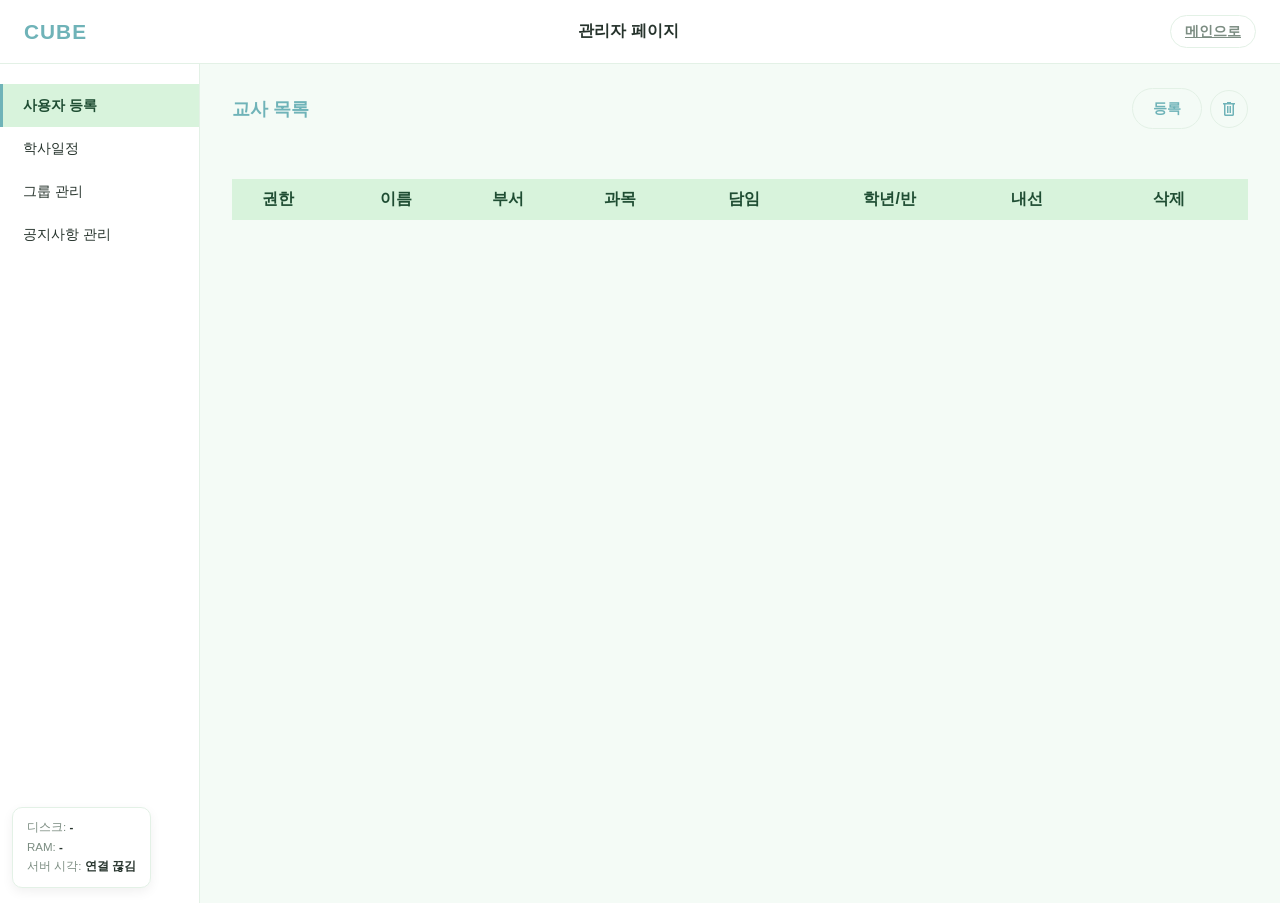
==== frontend/admin.html @ 5fb31a78 "사이드바 순서 변경: 그룹 관리를 공지사항 관리보다 앞으로" ====
<!DOCTYPE html>
<html lang="ko">
<head>
  <meta charset="UTF-8" />
  <meta name="viewport" content="width=device-width, initial-scale=1.0" />
  <title>CUBE - 관리자 페이지</title>
  <link rel="stylesheet" href="css/style.css" />
  <link rel="stylesheet" href="https://fonts.googleapis.com/css2?family=Material+Symbols+Outlined:opsz,wght,FILL,GRAD@20,400,0,0" />
  <style>
    .admin-layout { display: flex; min-height: calc(100vh - 61px); }
    .section-header .btn { width: auto; height: auto; border-radius: 999px; white-space: nowrap; }
    .header-btn-group { display: flex; align-items: center; gap: 8px; }
    .icon-btn { display: inline-flex !important; align-items: center; justify-content: center; padding: 0 !important; width: 38px !important; height: 38px !important; }
    .icon-btn .material-symbols-outlined { font-size: 20px; }
    .admin-sidebar { width: 200px; flex-shrink: 0; background: var(--white); border-right: 1px solid var(--border); padding: 20px 0; }
    .admin-nav-btn { display: block; width: 100%; text-align: left; padding: 12px 20px; border: none; background: none; cursor: pointer; font-size: 0.9rem; color: var(--text); border-left: 3px solid transparent; }
    .admin-nav-btn:hover { background: var(--bg-soft); }
    .admin-nav-btn.active { background: var(--green-lighter); border-left-color: var(--mint-dark); color: #1f4d33; font-weight: 700; }
    .admin-content { flex: 1; padding: 24px 32px; }
    .admin-view { display: none; }
    .admin-view.active { display: block; }
    .admin-form { display: flex; flex-wrap: wrap; gap: 8px; padding: 16px; background: var(--white); border: 1px solid var(--border); border-radius: 12px; margin-bottom: 20px; }
    .admin-form input, .admin-form select { padding: 8px; border: 1px solid var(--border); border-radius: 8px; font-size: 0.85rem; }
    .admin-form label.checkbox { display: flex; align-items: center; gap: 4px; font-size: 0.85rem; color: var(--text-muted); }
    .admin-table { width: 100%; border-collapse: collapse; background: var(--white); }
    #teacher-table { table-layout: fixed; }
    #teacher-table td { white-space: nowrap; overflow: hidden; text-overflow: ellipsis; }
    .btn-sm { padding: 6px 12px; font-size: 0.78rem; }
    .grade-class-cell { white-space: nowrap; }
    .admin-table th { background: var(--green-lighter); color: #1f4d33; padding: 10px; text-align: center; }
    .admin-table th.sortable { cursor: pointer; user-select: none; }
    .admin-table th.sortable:hover { background: var(--green-light); }
    .admin-table th.sortable .sort-arrow { display: inline-block; width: 1em; opacity: 0.5; }
    .admin-table th.sortable.sort-active .sort-arrow { opacity: 1; }
    .admin-table td { padding: 10px; border-bottom: 1px solid var(--border); font-size: 0.88rem; text-align: center; }
    #teacher-table-body tr:not(.edit-row) { cursor: pointer; }
    #teacher-table-body tr:not(.edit-row):hover { background: var(--bg-soft); }
    .schedule-layout { display: flex; gap: 16px; align-items: flex-start; }
    .schedule-category-panel { display: flex; flex-direction: column; gap: 6px; width: 100px; flex-shrink: 0; }
    .schedule-category-label { height: 42px; display: flex; align-items: center; justify-content: center; text-align: center; font-size: 1.05rem; font-weight: 700; color: #1f4d33; background: var(--green-lighter); border-radius: 10px; box-sizing: border-box; }
    .quick-add-input { width: 100%; box-sizing: border-box; padding: 6px 8px; margin-bottom: 4px; font-size: 0.78rem; border: 1px solid var(--border); border-radius: 8px; background: var(--bg-soft); color: var(--text); transition: border-color 0.15s ease, box-shadow 0.15s ease, background 0.15s ease; }
    .quick-add-input:focus { outline: none; border-color: var(--mint-dark); background: var(--white); box-shadow: 0 0 0 3px rgba(111, 179, 184, 0.18); }
    .category-select-btn { border: 2px solid transparent; border-radius: 8px; padding: 8px 10px; font-size: 0.8rem; font-weight: 700; color: #fff; background: var(--cat-color); cursor: pointer; text-align: left; opacity: 0.5; }
    .category-select-btn:hover { opacity: 0.8; }
    .category-select-btn.active { opacity: 1; border-color: var(--text); }
    #schedule-calendar-table { flex: 1; }
    #schedule-calendar-table td { cursor: pointer; text-align: left; width: 20%; }
    #schedule-calendar-table td.empty { cursor: default; }
    #schedule-calendar-table td:not(.empty):hover { background: var(--bg-soft); }
    .schedule-day-num { font-weight: 600; margin-bottom: 4px; }
    .schedule-item-badge { display: flex; align-items: center; justify-content: space-between; gap: 4px; color: #fff; border-radius: 6px; padding: 1px 4px; font-size: 0.7rem; margin-bottom: 2px; }
    .schedule-item-badge .badge-title { overflow: hidden; text-overflow: ellipsis; white-space: nowrap; }
    .schedule-item-badge .badge-delete { display: none; flex-shrink: 0; font-weight: 700; cursor: pointer; padding: 0 2px; }
    .schedule-item-badge:hover .badge-delete { display: inline; }
    .edit-row td { padding: 6px 10px; }
    .edit-row input { padding: 4px 6px; border: 1px solid var(--border); border-radius: 6px; font-size: 0.85rem; width: 100%; box-sizing: border-box; }
    .edit-row input[type="number"] { width: 50px; }
    .edit-row input[type="checkbox"] { width: auto; }
    .admin-toggle-btn { padding: 4px 12px; border-radius: 999px; font-size: 0.8rem; font-weight: 700; background: var(--white); color: var(--text-muted); border: 1px solid transparent; cursor: pointer; }
    .admin-toggle-btn:hover { border-color: var(--border); }
    .admin-toggle-btn.active { background: var(--danger); color: #fff; border-color: var(--danger); }
    .homeroom-toggle-btn { padding: 4px 12px; border-radius: 999px; font-size: 0.8rem; font-weight: 700; background: var(--white); color: var(--text-muted); border: 1px solid transparent; cursor: pointer; min-width: 32px; }
    .homeroom-toggle-btn:hover { border-color: var(--border); }
    .homeroom-toggle-btn.active { background: var(--green-light); color: #1f4d33; border-color: var(--green-light); }
    .pin-badge { padding: 3px 10px; border-radius: 999px; font-size: 0.75rem; background: var(--green-light); color: #1f4d33; }
    .server-status-widget { position: fixed; bottom: 12px; left: 12px; background: var(--white); border: 1px solid var(--border); border-radius: 10px; padding: 10px 14px; font-size: 0.72rem; color: var(--text-muted); line-height: 1.7; box-shadow: 0 4px 12px rgba(0,0,0,0.06); z-index: 100; }
    .server-status-widget b { color: var(--text); }
    .admin-msg { font-size: 0.85rem; color: var(--danger); min-height: 1.2em; }
  </style>
</head>
<body>

  <header class="app-header">
    <div class="logo">CUBE</div>
    <nav class="tab-nav">
      <span style="font-weight:700;">관리자 페이지</span>
    </nav>
    <div class="user-box">
      <a href="index.html" class="btn btn-ghost">메인으로</a>
    </div>
  </header>

  <div class="admin-layout">
    <aside class="admin-sidebar">
      <button class="admin-nav-btn active" data-view="users">사용자 등록</button>
      <button class="admin-nav-btn" data-view="schedule">학사일정</button>
      <button class="admin-nav-btn" data-view="groups">그룹 관리</button>
      <button class="admin-nav-btn" data-view="notices">공지사항 관리</button>
    </aside>

    <div class="admin-content">

      <!-- ── 사용자 등록 ── -->
      <section id="view-users" class="admin-view active">
        <div class="section-header">
          <h2>교사 목록</h2>
          <div class="header-btn-group">
            <button id="add-teacher-btn" class="btn btn-primary" onclick="startAddTeacher()">등록</button>
            <button id="trash-btn" class="btn btn-ghost icon-btn" onclick="showTrashView()" title="휴지통">
              <span class="material-symbols-outlined">delete</span>
            </button>
          </div>
        </div>
        <p id="users-msg" class="admin-msg"></p>
        <table class="admin-table" id="teacher-table">
          <colgroup>
            <col style="width:100px" />
            <col style="width:110px" />
            <col style="width:90px" />
            <col style="width:110px" />
            <col style="width:110px" />
            <col style="width:150px" />
            <col style="width:95px" />
            <col style="width:140px" />
          </colgroup>
          <thead>
            <tr>
              <th class="sortable" data-sort="is_admin">권한 <span class="sort-arrow"></span></th>
              <th class="sortable" data-sort="name">이름 <span class="sort-arrow"></span></th>
              <th class="sortable" data-sort="department">부서 <span class="sort-arrow"></span></th>
              <th class="sortable" data-sort="subject">과목 <span class="sort-arrow"></span></th>
              <th class="sortable" data-sort="is_homeroom">담임 <span class="sort-arrow"></span></th>
              <th class="sortable" data-sort="grade">학년/반 <span class="sort-arrow"></span></th>
              <th class="sortable" data-sort="extension">내선 <span class="sort-arrow"></span></th>
              <th>삭제</th>
            </tr>
          </thead>
          <tbody id="teacher-table-body"></tbody>
        </table>
      </section>

      <!-- ── 학사일정 ── -->
      <section id="view-schedule" class="admin-view">
        <div class="section-header">
          <button id="schedule-prev-month" class="btn btn-ghost icon-btn">&lt;</button>
          <h2 id="schedule-calendar-title"></h2>
          <button id="schedule-next-month" class="btn btn-ghost icon-btn">&gt;</button>
        </div>
        <div class="schedule-layout">
          <div class="schedule-category-panel">
            <div class="schedule-category-label">분류 선택</div>
            <button class="category-select-btn active" data-category="공휴일" style="--cat-color:#e0555f" onclick="selectScheduleCategory('공휴일')">공휴일</button>
            <button class="category-select-btn" data-category="시험" style="--cat-color:#e0954f" onclick="selectScheduleCategory('시험')">시험</button>
            <button class="category-select-btn" data-category="행사" style="--cat-color:#9b7fd4" onclick="selectScheduleCategory('행사')">행사</button>
            <button class="category-select-btn" data-category="창체" style="--cat-color:#5fa8d3" onclick="selectScheduleCategory('창체')">창체</button>
            <button class="category-select-btn" data-category="동아리" style="--cat-color:#d97fb0" onclick="selectScheduleCategory('동아리')">동아리</button>
            <button class="category-select-btn" data-category="기타" style="--cat-color:#9e9e9e" onclick="selectScheduleCategory('기타')">기타</button>
          </div>
          <table class="calendar-table" id="schedule-calendar-table">
            <thead>
              <tr><th>월</th><th>화</th><th>수</th><th>목</th><th>금</th></tr>
            </thead>
            <tbody id="schedule-calendar-body"></tbody>
          </table>
        </div>
        <p style="margin-top:8px; font-size:0.85rem; color:var(--text-muted);">왼쪽에서 분류를 고른 뒤 날짜 칸을 클릭하면 그 분류 색상으로 하루짜리 일정이 바로 등록돼요.</p>
        <p id="schedule-msg" class="admin-msg"></p>
      </section>

      <!-- ── 공지사항 관리 ── -->
      <section id="view-notices" class="admin-view">
        <div class="section-header"><h2>공지사항 관리</h2></div>
        <p id="notices-msg" class="admin-msg"></p>
        <table class="admin-table">
          <thead>
            <tr><th>제목</th><th>마감일</th><th>고정</th><th>등록일</th><th>관리</th></tr>
          </thead>
          <tbody id="notices-table-body"></tbody>
        </table>
      </section>

      <!-- ── 그룹 관리 ── -->
      <section id="view-groups" class="admin-view">
        <div class="section-header">
          <h2>공식 그룹 관리</h2>
          <button id="add-group-btn" class="btn btn-primary" onclick="startAddGroup()">등록</button>
        </div>
        <p id="groups-msg" class="admin-msg"></p>
        <table class="admin-table">
          <thead>
            <tr><th>그룹명</th><th>설명</th><th>멤버 수</th><th>관리</th></tr>
          </thead>
          <tbody id="groups-table-body"></tbody>
        </table>
      </section>

      <!-- ── 휴지통 ── -->
      <section id="view-trash" class="admin-view">
        <div class="section-header"><h2>휴지통 (삭제된 교사)</h2></div>
        <p id="trash-msg" class="admin-msg"></p>
        <table class="admin-table">
          <thead>
            <tr><th>ID</th><th>이름</th><th>부서</th><th>과목</th><th>내선</th><th>관리</th></tr>
          </thead>
          <tbody id="trash-table-body"></tbody>
        </table>
      </section>

    </div>
  </div>

  <div class="server-status-widget" id="server-status-widget">
    <div>디스크: <b id="status-disk">-</b></div>
    <div>RAM: <b id="status-ram">-</b></div>
    <div>서버 시각: <b id="status-time">-</b></div>
  </div>

  <script>
    const API_BASE = "http://127.0.0.1:8000";

    // TODO: 로그인/관리자 권한 가드는 나중에 다시 켜기 (지금은 테스트 편의상 비활성화)
    const CURRENT_USER = JSON.parse(localStorage.getItem("cube_user") || "null");
    const CURRENT_ADMIN_ID = CURRENT_USER?.id ?? 1;

    // ── 네비게이션 전환 ──
    document.querySelectorAll(".admin-nav-btn").forEach((btn) => {
      btn.addEventListener("click", () => {
        document.querySelectorAll(".admin-nav-btn").forEach((b) => b.classList.remove("active"));
        document.querySelectorAll(".admin-view").forEach((v) => v.classList.remove("active"));
        btn.classList.add("active");
        document.getElementById(`view-${btn.dataset.view}`).classList.add("active");
      });
    });

    function showTrashView() {
      document.querySelectorAll(".admin-nav-btn").forEach((b) => b.classList.remove("active"));
      document.querySelectorAll(".admin-view").forEach((v) => v.classList.remove("active"));
      document.getElementById("view-trash").classList.add("active");
    }

    function flashMsg(elId, text) {
      const el = document.getElementById(elId);
      el.textContent = text;
      setTimeout(() => (el.textContent = ""), 3000);
    }

    // ── 사용자 등록/목록 ──
    let currentTeachers = [];
    let teacherSort = { key: null, dir: 1 };
    let editingTeacherId = null; // null | "new" | <teacher id>

    async function loadTeachers() {
      const res = await fetch(`${API_BASE}/teachers`);
      currentTeachers = await res.json();
      renderTeachers();
    }

    function compareValues(a, b) {
      if (a == null && b == null) return 0;
      if (a == null) return 1;
      if (b == null) return -1;
      if (typeof a === "string") return a.localeCompare(b, "ko");
      return a - b;
    }

    function startAddTeacher() {
      if (editingTeacherId !== null) return;
      editingTeacherId = "new";
      renderTeachers();
    }

    function startEditTeacher(id) {
      if (editingTeacherId !== null) return;
      editingTeacherId = id;
      renderTeachers();
    }

    function cancelTeacherEdit() {
      editingTeacherId = null;
      renderTeachers();
    }

    function renderEditRow(t) {
      const isNew = t === null;
      const v = t || { id: null, name: "", is_admin: false, department: "", subject: "", is_homeroom: false, grade: "", class_no: "", extension: "" };
      return `
        <tr class="edit-row">
          <td>${
            isNew
              ? "-"
              : `<button class="admin-toggle-btn ${v.is_admin ? "active" : ""}" onclick="event.stopPropagation(); toggleAdmin(${v.id}, ${v.is_admin})">관리자</button>`
          }</td>
          <td><input id="edit-name" value="${v.name ?? ""}" placeholder="이름" /></td>
          <td><input id="edit-department" value="${v.department ?? ""}" placeholder="부서" /></td>
          <td><input id="edit-subject" value="${v.subject ?? ""}" placeholder="과목" /></td>
          <td>${
            isNew
              ? "-"
              : `<button class="homeroom-toggle-btn ${v.is_homeroom ? "active" : ""}" onclick="event.stopPropagation(); toggleHomeroom(${v.id}, ${v.is_homeroom})">${v.is_homeroom ? "Y" : ""}</button>`
          }</td>
          <td class="grade-class-cell">
            <input type="number" id="edit-grade" min="1" max="3" value="${v.grade ?? ""}" style="width:40px" />학년
            <input type="number" id="edit-classno" min="1" value="${v.class_no ?? ""}" style="width:40px" />반
          </td>
          <td><input id="edit-extension" value="${v.extension ?? ""}" placeholder="내선" /></td>
          <td>
            <button class="btn btn-primary btn-sm" onclick="event.stopPropagation(); ${isNew ? "saveNewTeacher()" : `saveEditTeacher(${v.id})`}">저장</button>
            <button class="btn btn-ghost btn-sm" onclick="event.stopPropagation(); cancelTeacherEdit()">취소</button>
          </td>
        </tr>`;
    }

    function renderDisplayRow(t) {
      return `
        <tr onclick="startEditTeacher(${t.id})">
          <td><button class="admin-toggle-btn ${t.is_admin ? "active" : ""}" onclick="event.stopPropagation(); toggleAdmin(${t.id}, ${t.is_admin})">관리자</button></td>
          <td>${t.name}</td>
          <td>${t.department}</td>
          <td>${t.subject ?? "-"}</td>
          <td><button class="homeroom-toggle-btn ${t.is_homeroom ? "active" : ""}" onclick="event.stopPropagation(); toggleHomeroom(${t.id}, ${t.is_homeroom})">${t.is_homeroom ? "Y" : ""}</button></td>
          <td>${t.is_homeroom ? `${t.grade}학년 ${t.class_no}반` : "-"}</td>
          <td>${t.extension}</td>
          <td><button class="btn btn-ghost btn-sm" onclick="event.stopPropagation(); deleteTeacher(${t.id})">삭제</button></td>
        </tr>`;
    }

    function renderTeachers() {
      let rows = [...currentTeachers];
      const { key, dir } = teacherSort;

      if (key) {
        rows.sort((a, b) => {
          let result;
          if (key === "grade") {
            result = compareValues(a.grade, b.grade) || compareValues(a.class_no, b.class_no);
          } else {
            result = compareValues(a[key], b[key]);
          }
          return result * dir;
        });
      }

      document.querySelectorAll("#view-users th.sortable").forEach((th) => {
        th.classList.toggle("sort-active", th.dataset.sort === key);
        th.querySelector(".sort-arrow").textContent =
          th.dataset.sort === key ? (dir === 1 ? "▲" : "▼") : "";
      });

      let html = editingTeacherId === "new" ? renderEditRow(null) : "";
      html += rows
        .map((t) => (t.id === editingTeacherId ? renderEditRow(t) : renderDisplayRow(t)))
        .join("");

      document.getElementById("teacher-table-body").innerHTML = html;
    }

    document.querySelectorAll("#view-users th.sortable").forEach((th) => {
      th.addEventListener("click", () => {
        if (editingTeacherId !== null) return;
        const key = th.dataset.sort;
        if (teacherSort.key === key) {
          teacherSort.dir *= -1;
        } else {
          teacherSort = { key, dir: 1 };
        }
        renderTeachers();
      });
    });

    function readTeacherEditForm() {
      return {
        name: document.getElementById("edit-name").value.trim(),
        department: document.getElementById("edit-department").value.trim(),
        subject: document.getElementById("edit-subject").value.trim() || null,
        grade: document.getElementById("edit-grade").value ? Number(document.getElementById("edit-grade").value) : null,
        class_no: document.getElementById("edit-classno").value ? Number(document.getElementById("edit-classno").value) : null,
        extension: document.getElementById("edit-extension").value.trim(),
      };
    }

    async function saveNewTeacher() {
      const payload = readTeacherEditForm();
      if (!payload.name || !payload.department || !payload.extension) {
        return flashMsg("users-msg", "이름/부서/내선번호는 필수입니다.");
      }
      const res = await fetch(`${API_BASE}/teachers`, {
        method: "POST",
        headers: { "Content-Type": "application/json" },
        body: JSON.stringify(payload),
      });
      if (!res.ok) {
        const err = await res.json().catch(() => ({}));
        return flashMsg("users-msg", "등록 실패: " + (err.detail || res.status));
      }
      editingTeacherId = null;
      loadTeachers();
    }

    async function saveEditTeacher(id) {
      const payload = readTeacherEditForm();
      if (!payload.name || !payload.department || !payload.extension) {
        return flashMsg("users-msg", "이름/부서/내선번호는 필수입니다.");
      }
      const res = await fetch(`${API_BASE}/teachers/${id}`, {
        method: "PUT",
        headers: { "Content-Type": "application/json" },
        body: JSON.stringify(payload),
      });
      if (!res.ok) {
        const err = await res.json().catch(() => ({}));
        return flashMsg("users-msg", "수정 실패: " + (err.detail || res.status));
      }
      editingTeacherId = null;
      loadTeachers();
    }

    async function toggleAdmin(id, currentIsAdmin) {
      const res = await fetch(`${API_BASE}/teachers/${id}/admin`, {
        method: "PATCH",
        headers: { "Content-Type": "application/json" },
        body: JSON.stringify({ is_admin: !currentIsAdmin }),
      });
      if (!res.ok) return flashMsg("users-msg", "권한 변경 실패");
      loadTeachers();
    }

    async function toggleHomeroom(id, currentIsHomeroom) {
      const res = await fetch(`${API_BASE}/teachers/${id}/homeroom`, {
        method: "PATCH",
        headers: { "Content-Type": "application/json" },
        body: JSON.stringify({ is_homeroom: !currentIsHomeroom }),
      });
      if (!res.ok) return flashMsg("users-msg", "담임 여부 변경 실패");
      loadTeachers();
    }

    async function deleteTeacher(id) {
      const res = await fetch(`${API_BASE}/teachers/${id}`, { method: "DELETE" });
      if (!res.ok) return flashMsg("users-msg", "삭제 실패");
      flashMsg("users-msg", "휴지통으로 이동했습니다.");
      loadTeachers();
      loadTrash();
    }

    // ── 그룹 관리 ──
    let currentGroups = [];
    let editingGroupId = null; // null | "new"
    let expandedGroupId = null;
    let expandedGroupMembers = [];

    async function loadGroups() {
      const res = await fetch(`${API_BASE}/groups?official=true`);
      currentGroups = await res.json();
      renderGroups();
    }

    function startAddGroup() {
      if (editingGroupId !== null) return;
      editingGroupId = "new";
      renderGroups();
    }

    function cancelGroupEdit() {
      editingGroupId = null;
      renderGroups();
    }

    async function saveNewGroup() {
      const name = document.getElementById("group-edit-name").value.trim();
      const description = document.getElementById("group-edit-description").value.trim() || null;
      if (!name) return flashMsg("groups-msg", "그룹명을 입력하세요.");

      const res = await fetch(`${API_BASE}/groups`, {
        method: "POST",
        headers: { "Content-Type": "application/json" },
        body: JSON.stringify({ name, description, created_by: CURRENT_ADMIN_ID }),
      });
      if (!res.ok) {
        const err = await res.json().catch(() => ({}));
        return flashMsg("groups-msg", "등록 실패: " + (err.detail || res.status));
      }
      editingGroupId = null;
      loadGroups();
    }

    async function deleteGroup(id, name) {
      if (!confirm(`"${name}" 그룹을 삭제하시겠습니까? 소속된 멤버 정보도 함께 삭제됩니다.`)) return;
      const res = await fetch(`${API_BASE}/groups/${id}`, { method: "DELETE" });
      if (!res.ok) return flashMsg("groups-msg", "삭제 실패");
      if (expandedGroupId === id) expandedGroupId = null;
      loadGroups();
    }

    async function toggleGroupMembers(id) {
      if (expandedGroupId === id) {
        expandedGroupId = null;
        renderGroups();
        return;
      }
      expandedGroupId = id;
      const res = await fetch(`${API_BASE}/groups/${id}/members`);
      expandedGroupMembers = await res.json();
      renderGroups();
    }

    async function addGroupMember(groupId) {
      const select = document.getElementById("group-member-select");
      const userId = Number(select.value);
      if (!userId) return;

      const res = await fetch(`${API_BASE}/groups/${groupId}/members`, {
        method: "POST",
        headers: { "Content-Type": "application/json" },
        body: JSON.stringify({ user_id: userId }),
      });
      if (!res.ok) {
        const err = await res.json().catch(() => ({}));
        return flashMsg("groups-msg", "멤버 추가 실패: " + (err.detail || res.status));
      }

      const membersRes = await fetch(`${API_BASE}/groups/${groupId}/members`);
      expandedGroupMembers = await membersRes.json();
      loadGroups();
    }

    async function removeGroupMember(groupId, userId) {
      const res = await fetch(`${API_BASE}/groups/${groupId}/members/${userId}`, { method: "DELETE" });
      if (!res.ok) return flashMsg("groups-msg", "멤버 제거 실패");

      const membersRes = await fetch(`${API_BASE}/groups/${groupId}/members`);
      expandedGroupMembers = await membersRes.json();
      loadGroups();
    }

    function renderGroupEditRow() {
      return `
        <tr class="edit-row">
          <td><input id="group-edit-name" placeholder="그룹명" /></td>
          <td><input id="group-edit-description" placeholder="설명 (선택)" /></td>
          <td>-</td>
          <td>
            <button class="btn btn-primary btn-sm" onclick="saveNewGroup()">저장</button>
            <button class="btn btn-ghost btn-sm" onclick="cancelGroupEdit()">취소</button>
          </td>
        </tr>`;
    }

    function renderGroupMembersRow(group) {
      const memberIds = new Set(expandedGroupMembers.map((m) => m.user_id));
      const availableTeachers = currentTeachers.filter((t) => !memberIds.has(t.id));
      return `
        <tr class="group-members-row">
          <td colspan="4" style="text-align:left; background:var(--bg-soft);">
            <div style="padding:8px;">
              <div style="font-weight:700; margin-bottom:6px;">${group.name} 멤버</div>
              <div style="display:flex; flex-wrap:wrap; gap:6px; margin-bottom:8px;">
                ${
                  expandedGroupMembers
                    .map(
                      (m) => `
                  <span class="pin-badge" style="display:inline-flex; align-items:center; gap:4px;">
                    ${m.name}
                    <span style="cursor:pointer; font-weight:700;" onclick="removeGroupMember(${group.id}, ${m.user_id})">×</span>
                  </span>`
                    )
                    .join("") || "<span style='color:var(--text-muted); font-size:0.85rem;'>멤버가 없습니다.</span>"
                }
              </div>
              <div style="display:flex; gap:6px;">
                <select id="group-member-select" style="flex:1; max-width:220px;">
                  ${availableTeachers.map((t) => `<option value="${t.id}">${t.name}</option>`).join("")}
                </select>
                <button class="btn btn-primary btn-sm" onclick="addGroupMember(${group.id})">추가</button>
              </div>
            </div>
          </td>
        </tr>`;
    }

    function renderGroups() {
      let html = editingGroupId === "new" ? renderGroupEditRow() : "";
      html += currentGroups
        .map((g) => {
          let row = `
        <tr>
          <td>${g.name}</td>
          <td>${g.description ?? "-"}</td>
          <td>${g.member_count}</td>
          <td>
            <button class="btn btn-ghost btn-sm" onclick="toggleGroupMembers(${g.id})">멤버 관리</button>
            <button class="btn btn-ghost btn-sm" onclick="deleteGroup(${g.id}, '${g.name.replace(/'/g, "\\'")}')">삭제</button>
          </td>
        </tr>`;
          if (expandedGroupId === g.id) {
            row += renderGroupMembersRow(g);
          }
          return row;
        })
        .join("");
      document.getElementById("groups-table-body").innerHTML = html;
    }

    // ── 휴지통 ──
    async function loadTrash() {
      const res = await fetch(`${API_BASE}/teachers/trash`);
      const rows = await res.json();
      document.getElementById("trash-table-body").innerHTML = rows
        .map(
          (t) => `
        <tr>
          <td>${t.id}</td>
          <td>${t.name}</td>
          <td>${t.department}</td>
          <td>${t.subject ?? "-"}</td>
          <td>${t.extension}</td>
          <td><button class="btn btn-ghost" onclick="restoreTeacher(${t.id})">복원</button></td>
        </tr>`
        )
        .join("");
    }

    async function restoreTeacher(id) {
      const res = await fetch(`${API_BASE}/teachers/${id}/restore`, { method: "POST" });
      if (!res.ok) return flashMsg("trash-msg", "복원 실패");
      flashMsg("trash-msg", "복원했습니다.");
      loadTrash();
      loadTeachers();
    }

    // ── 학사일정 ──
    let currentSchedule = [];
    const SCHEDULE_CATEGORY_COLORS = {
      공휴일: "#e0555f",
      시험: "#e0954f",
      행사: "#9b7fd4",
      창체: "#5fa8d3",
      동아리: "#d97fb0",
      기타: "#9e9e9e",
    };
    let scheduleViewYear, scheduleViewMonth;
    let scheduleAddDate = null; // 클릭해서 빠른 등록 중인 날짜(YYYY-MM-DD) 또는 null
    let selectedScheduleCategory = "공휴일"; // 좌측 팔레트에서 선택된 분류

    async function loadSchedule() {
      const res = await fetch(`${API_BASE}/academic-schedule`);
      currentSchedule = await res.json();
      renderScheduleCalendar();
    }

    function pad2(n) {
      return String(n).padStart(2, "0");
    }

    function scheduleItemsOnDate(dateStr) {
      return currentSchedule.filter((s) => {
        const end = s.end_date || s.start_date;
        return dateStr >= s.start_date && dateStr <= end;
      });
    }

    function initScheduleCalendarNav() {
      const today = new Date();
      scheduleViewYear = today.getFullYear();
      scheduleViewMonth = today.getMonth();
      document.getElementById("schedule-prev-month").addEventListener("click", () => {
        scheduleViewMonth--;
        if (scheduleViewMonth < 0) {
          scheduleViewMonth = 11;
          scheduleViewYear--;
        }
        renderScheduleCalendar();
      });
      document.getElementById("schedule-next-month").addEventListener("click", () => {
        scheduleViewMonth++;
        if (scheduleViewMonth > 11) {
          scheduleViewMonth = 0;
          scheduleViewYear++;
        }
        renderScheduleCalendar();
      });
    }

    function renderScheduleCalendar() {
      if (scheduleViewYear === undefined) return;
      const titleEl = document.getElementById("schedule-calendar-title");
      const bodyEl = document.getElementById("schedule-calendar-body");
      titleEl.textContent = `${scheduleViewYear}년 ${scheduleViewMonth + 1}월`;

      const lastDate = new Date(scheduleViewYear, scheduleViewMonth + 1, 0).getDate();
      const today = new Date();

      // 주(월~금 5칸) 단위로 묶기, 토/일은 건너뜀
      const weeks = [];
      let currentWeek = new Array(5).fill(null);
      for (let d = 1; d <= lastDate; d++) {
        const dow = new Date(scheduleViewYear, scheduleViewMonth, d).getDay(); // 0=일 ~ 6=토
        if (dow === 0 || dow === 6) continue;
        const col = dow - 1; // 0=월 ~ 4=금
        if (col === 0 && currentWeek.some((x) => x !== null)) {
          weeks.push(currentWeek);
          currentWeek = new Array(5).fill(null);
        }
        currentWeek[col] = d;
      }
      weeks.push(currentWeek);

      bodyEl.innerHTML = "";
      weeks.forEach((week) => {
        const row = document.createElement("tr");
        week.forEach((date) => {
          const cell = document.createElement("td");
          if (date === null) {
            cell.classList.add("empty");
            row.appendChild(cell);
            return;
          }

          const dateStr = `${scheduleViewYear}-${pad2(scheduleViewMonth + 1)}-${pad2(date)}`;
          const isToday =
            date === today.getDate() &&
            scheduleViewMonth === today.getMonth() &&
            scheduleViewYear === today.getFullYear();
          if (isToday) cell.classList.add("today");

          if (scheduleAddDate === dateStr) {
            cell.innerHTML = `
              <div class="schedule-day-num">${date}</div>
              <input id="quick-add-title" class="quick-add-input" placeholder="일정명" />
              <div style="display:flex;gap:4px;">
                <button class="btn btn-primary btn-sm" style="flex:1;padding:2px;" onclick="event.stopPropagation(); confirmQuickAdd('${dateStr}')">추가</button>
                <button class="btn btn-ghost btn-sm" style="flex:1;padding:2px;" onclick="event.stopPropagation(); cancelQuickAdd()">취소</button>
              </div>`;
          } else {
            const items = scheduleItemsOnDate(dateStr);
            cell.innerHTML = `
              <div class="schedule-day-num">${date}</div>
              ${items
                .map(
                  (it) => `
                <span class="schedule-item-badge" style="background:${SCHEDULE_CATEGORY_COLORS[it.category] ?? "#9e9e9e"}" title="${it.title} (${it.category})">
                  <span class="badge-title">${it.title}</span>
                  <span class="badge-delete" onclick="event.stopPropagation(); deleteScheduleItem(${it.id}, '${it.title.replace(/'/g, "\\'")}')">×</span>
                </span>`
                )
                .join("")}`;
            cell.addEventListener("click", () => {
              scheduleAddDate = dateStr;
              renderScheduleCalendar();
            });
          }

          row.appendChild(cell);
        });
        bodyEl.appendChild(row);
      });
    }

    function selectScheduleCategory(category) {
      selectedScheduleCategory = category;
      document.querySelectorAll(".category-select-btn").forEach((b) => {
        b.classList.toggle("active", b.dataset.category === category);
      });
    }

    async function deleteScheduleItem(id, title) {
      if (!confirm(`"${title}" 일정을 삭제하시겠습니까?`)) return;

      const res = await fetch(`${API_BASE}/academic-schedule/${id}`, { method: "DELETE" });
      if (!res.ok) return flashMsg("schedule-msg", "삭제 실패");
      loadSchedule();
    }

    function cancelQuickAdd() {
      scheduleAddDate = null;
      renderScheduleCalendar();
    }

    async function confirmQuickAdd(dateStr) {
      const title = document.getElementById("quick-add-title").value.trim();
      if (!title) return flashMsg("schedule-msg", "일정명을 입력하세요.");

      const res = await fetch(`${API_BASE}/academic-schedule`, {
        method: "POST",
        headers: { "Content-Type": "application/json" },
        body: JSON.stringify({
          title,
          category: selectedScheduleCategory,
          start_date: dateStr,
          end_date: null,
          created_by: CURRENT_ADMIN_ID,
        }),
      });

      if (!res.ok) {
        const err = await res.json().catch(() => ({}));
        return flashMsg("schedule-msg", "등록 실패: " + (err.detail || res.status));
      }

      scheduleAddDate = null;
      loadSchedule();
    }

    initScheduleCalendarNav();

    // ── 공지사항 관리 ──
    async function loadNotices() {
      const res = await fetch(`${API_BASE}/notices`);
      const notices = await res.json();
      document.getElementById("notices-table-body").innerHTML = notices
        .map(
          (n) => `
        <tr>
          <td>${n.title}</td>
          <td>${n.deadline ?? "-"}</td>
          <td>${n.is_pinned ? `<span class="pin-badge">고정됨</span>` : "-"}</td>
          <td>${n.created_at}</td>
          <td>
            <button class="btn btn-ghost" onclick="toggleNoticePin(${n.id}, ${n.is_pinned})">${n.is_pinned ? "고정 해제" : "상단 고정"}</button>
            <button class="btn btn-ghost" onclick="deleteNotice(${n.id})">삭제</button>
          </td>
        </tr>`
        )
        .join("");
    }

    async function toggleNoticePin(id, currentPinned) {
      const res = await fetch(`${API_BASE}/notices/${id}/pin`, {
        method: "PATCH",
        headers: { "Content-Type": "application/json" },
        body: JSON.stringify({ is_pinned: !currentPinned }),
      });
      if (!res.ok) return flashMsg("notices-msg", "고정 상태 변경 실패");
      loadNotices();
    }

    async function deleteNotice(id) {
      const res = await fetch(`${API_BASE}/notices/${id}`, { method: "DELETE" });
      if (!res.ok) return flashMsg("notices-msg", "삭제 실패");
      loadNotices();
    }

    // ── 서버 상태 ──
    async function loadServerStatus() {
      try {
        const res = await fetch(`${API_BASE}/server-status`);
        const s = await res.json();
        document.getElementById("status-disk").textContent =
          `${s.disk_used_gb} / ${s.disk_total_gb} GB (${s.disk_percent}%)`;
        document.getElementById("status-ram").textContent =
          `${s.ram_used_gb} / ${s.ram_total_gb} GB (${s.ram_percent}%)`;
        document.getElementById("status-time").textContent = s.server_time;
      } catch {
        document.getElementById("status-time").textContent = "연결 끊김";
      }
    }

    loadTeachers();
    loadSchedule();
    loadNotices();
    loadTrash();
    loadGroups();
    loadServerStatus();
    setInterval(loadServerStatus, 5000);
  </script>

</body>
</html>
---- frontend/css/style.css ----
:root {
  --mint: #a8dadc;
  --mint-dark: #6fb3b8;
  --green-light: #b7e4c7;
  --green-lighter: #d8f3dc;
  --bg: #ffffff;
  --bg-soft: #f4fbf6;
  --text: #26332c;
  --text-muted: #7c8d82;
  --border: #e3f1e6;
  --white: #ffffff;
  --danger: #e07a7a;
  --danger-light: #fbe4e4;
  --orange: #e8985e;
  --orange-light: #fbe9d9;
  --gray: #9aa79e;
  --gray-light: #eef2ef;
}

* {
  box-sizing: border-box;
}

body {
  margin: 0;
  font-family: "Pretendard", "Apple SD Gothic Neo", "Malgun Gothic", sans-serif;
  background: var(--bg-soft);
  color: var(--text);
}

.hidden {
  display: none !important;
}

button {
  font-family: inherit;
}

.btn {
  border: none;
  border-radius: 999px;
  padding: 10px 20px;
  font-size: 0.9rem;
  font-weight: 600;
  cursor: pointer;
  transition: background 0.15s ease, transform 0.05s ease;
}

.btn:active {
  transform: scale(0.98);
}

.btn-primary {
  background: var(--green-light);
  color: #1f4d33;
}

.btn-primary:hover {
  background: var(--mint);
}

.btn-ghost {
  background: transparent;
  border: 1px solid var(--border);
  color: var(--text-muted);
  padding: 6px 14px;
}

.btn-ghost:hover {
  background: var(--green-lighter);
  color: var(--text);
}

/* ---------- Login screen ---------- */
.login-screen {
  min-height: 100vh;
  display: flex;
  align-items: center;
  justify-content: center;
  background: linear-gradient(160deg, var(--green-lighter) 0%, var(--bg) 60%);
}

.login-card {
  width: 340px;
  background: var(--white);
  border-radius: 20px;
  padding: 40px 32px;
  box-shadow: 0 12px 32px rgba(111, 179, 184, 0.18);
  text-align: center;
}

.login-logo {
  font-size: 1.8rem;
  font-weight: 800;
  letter-spacing: 0.06em;
  color: var(--mint-dark);
}

.login-sub {
  margin: 4px 0 24px;
  color: var(--text-muted);
  font-size: 0.85rem;
}

.login-form {
  display: flex;
  flex-direction: column;
  gap: 6px;
  text-align: left;
}

.login-form label {
  font-size: 0.8rem;
  color: var(--text-muted);
  margin-top: 8px;
}

.login-form input {
  padding: 10px 14px;
  border: 1px solid var(--border);
  border-radius: 12px;
  font-size: 0.9rem;
  background: var(--bg-soft);
}

.login-form input:focus {
  outline: none;
  border-color: var(--mint);
  background: var(--white);
}

.login-form .btn {
  margin-top: 18px;
}

.login-error {
  min-height: 18px;
  color: var(--danger);
  font-size: 0.8rem;
  margin: 4px 0 0;
}

.login-hint {
  margin-top: 18px;
  font-size: 0.75rem;
  color: var(--text-muted);
}

/* ---------- Header / Nav ---------- */
.app-header {
  display: flex;
  align-items: center;
  justify-content: space-between;
  padding: 0 24px;
  height: 64px;
  background: var(--white);
  border-bottom: 1px solid var(--border);
}

.logo {
  font-size: 1.3rem;
  font-weight: 800;
  color: var(--mint-dark);
  letter-spacing: 0.05em;
}

.tab-nav {
  display: flex;
  gap: 6px;
}

.tab-btn {
  border: none;
  background: var(--bg-soft);
  color: var(--text-muted);
  padding: 10px 18px;
  font-size: 0.9rem;
  font-weight: 600;
  border-radius: 999px;
  cursor: pointer;
  transition: background 0.15s ease, color 0.15s ease;
}

.tab-btn:hover {
  background: var(--green-lighter);
}

.tab-btn.active {
  background: var(--green-light);
  color: #1f4d33;
}

.user-box {
  display: flex;
  align-items: center;
  gap: 12px;
  font-size: 0.85rem;
  color: var(--text);
}

/* ---------- Main ---------- */
.app-main {
  max-width: 1000px;
  margin: 32px auto;
  padding: 0 24px;
}

.tab-panel {
  display: none;
  background: var(--white);
  border: 1px solid var(--border);
  border-radius: 20px;
  padding: 28px;
}

.tab-panel.active {
  display: block;
}

.section-header {
  display: flex;
  align-items: center;
  justify-content: space-between;
  margin-bottom: 20px;
}

.section-header h2 {
  color: var(--mint-dark);
  font-size: 1.15rem;
  margin: 0;
}

.section-header button {
  border: 1px solid var(--border);
  background: var(--bg-soft);
  color: var(--mint-dark);
  width: 32px;
  height: 32px;
  border-radius: 999px;
  cursor: pointer;
}

.section-header button:hover {
  background: var(--green-lighter);
}

/* ---------- Calendar ---------- */
.calendar-scroll-area {
  cursor: ns-resize;
}

.calendar-table {
  width: 100%;
  border-collapse: separate;
  border-spacing: 4px;
}


.calendar-table th {
  background: var(--green-lighter);
  color: #1f4d33;
  padding: 10px;
  font-weight: 600;
  border-radius: 10px;
}

.calendar-table td {
  width: 14.28%;
  height: 76px;
  border: 1px solid var(--border);
  border-radius: 12px;
  vertical-align: top;
  padding: 8px;
  font-size: 0.85rem;
  color: var(--text);
  cursor: pointer;
  transition: background 0.15s ease;
  position: relative;
}

.calendar-table td:hover {
  background: var(--bg-soft);
}

.calendar-table td.today {
  background: var(--green-light);
  border-color: var(--mint);
}

.calendar-table td.today .day-number {
  font-weight: 800;
  color: #1f4d33;
}

.day-number {
  font-size: 0.85rem;
}

.day-dot {
  position: absolute;
  bottom: 8px;
  right: 10px;
  width: 8px;
  height: 8px;
  border-radius: 50%;
}

.day-dot-today {
  background: var(--danger);
}

.day-dot-soon {
  background: var(--orange);
}

.day-dot-safe {
  background: #52b788;
}

.day-dot-past {
  background: var(--gray);
}

/* ---------- Notice form ---------- */
.notice-form {
  display: flex;
  flex-direction: column;
  gap: 6px;
  padding: 20px;
  border: 1px solid var(--border);
  border-radius: 16px;
  background: var(--bg-soft);
}

.notice-form label {
  font-size: 0.8rem;
  color: var(--text-muted);
  margin-top: 8px;
}

.notice-form input,
.notice-form textarea {
  padding: 10px 14px;
  border: 1px solid var(--border);
  border-radius: 12px;
  font-size: 0.9rem;
  font-family: inherit;
  background: var(--white);
  resize: vertical;
}

.notice-form input:focus,
.notice-form textarea:focus {
  outline: none;
  border-color: var(--mint);
}

.notice-form .btn {
  margin-top: 16px;
  align-self: flex-start;
}

.notice-list {
  list-style: none;
  margin: 20px 0 0;
  padding: 0;
  display: flex;
  flex-direction: column;
  gap: 8px;
}

.notice-item {
  display: flex;
  align-items: center;
  gap: 10px;
  padding: 12px 16px;
  border: 1px solid var(--border);
  border-radius: 12px;
  background: var(--bg-soft);
  font-size: 0.88rem;
}

.notice-dday {
  background: var(--green-light);
  color: #1f4d33;
  font-weight: 700;
  font-size: 0.75rem;
  padding: 3px 10px;
  border-radius: 999px;
}

.notice-mention {
  background: var(--mint);
  color: #1a3d40;
  font-size: 0.75rem;
  padding: 3px 10px;
  border-radius: 999px;
}

/* ---------- Submission table ---------- */
.submission-table {
  width: 100%;
  border-collapse: collapse;
}

.submission-table th {
  background: var(--green-lighter);
  color: #1f4d33;
  padding: 10px;
  text-align: left;
}

.submission-table td {
  padding: 10px;
  border-bottom: 1px solid var(--border);
}

.status-done {
  background: var(--green-light);
  color: #1f4d33;
  font-weight: 700;
  font-size: 0.75rem;
  padding: 3px 10px;
  border-radius: 999px;
}

.status-pending {
  background: var(--bg-soft);
  color: var(--text-muted);
  border: 1px solid var(--border);
  font-size: 0.75rem;
  padding: 3px 10px;
  border-radius: 999px;
}

/* ---------- Today popup ---------- */
.today-popup {
  position: fixed;
  right: 24px;
  bottom: 24px;
  width: 280px;
  background: var(--white);
  border: 1px solid var(--border);
  border-radius: 16px;
  padding: 18px;
  box-shadow: 0 12px 32px rgba(111, 179, 184, 0.22);
}

.popup-header {
  font-weight: 700;
  color: var(--mint-dark);
  margin-bottom: 10px;
}

.popup-list {
  list-style: none;
  margin: 0 0 12px;
  padding: 0;
  display: flex;
  flex-direction: column;
  gap: 8px;
  font-size: 0.85rem;
}

.popup-dday {
  background: var(--green-light);
  color: #1f4d33;
  font-weight: 700;
  font-size: 0.7rem;
  padding: 2px 8px;
  border-radius: 999px;
  margin-right: 6px;
}

.today-popup button {
  border: none;
  background: var(--bg-soft);
  color: var(--text-muted);
  border-radius: 999px;
  padding: 6px 14px;
  cursor: pointer;
  font-size: 0.8rem;
}

.today-popup button:hover {
  background: var(--green-lighter);
}

/* ---------- Day detail modal ---------- */
.modal-overlay {
  position: fixed;
  inset: 0;
  background: rgba(20, 40, 32, 0.45);
  display: flex;
  align-items: center;
  justify-content: center;
  z-index: 100;
}

.modal-card {
  width: 420px;
  max-width: calc(100vw - 32px);
  max-height: calc(100vh - 64px);
  overflow-y: auto;
  background: var(--white);
  border-radius: 20px;
  padding: 24px;
  box-shadow: 0 20px 48px rgba(20, 40, 32, 0.28);
}

.modal-header {
  display: flex;
  align-items: center;
  justify-content: space-between;
  margin-bottom: 16px;
}

.modal-header h3 {
  margin: 0;
  color: var(--mint-dark);
  font-size: 1.05rem;
}

.modal-close {
  border: none;
  background: var(--bg-soft);
  color: var(--text-muted);
  width: 28px;
  height: 28px;
  border-radius: 50%;
  font-size: 1rem;
  line-height: 1;
  cursor: pointer;
}

.modal-close:hover {
  background: var(--green-lighter);
}

.modal-empty {
  color: var(--text-muted);
  font-size: 0.88rem;
  text-align: center;
  padding: 24px 0;
}

.modal-item {
  border: 1px solid var(--border);
  border-radius: 14px;
  padding: 14px 16px;
  margin-bottom: 10px;
  background: var(--bg-soft);
}

.modal-item:last-child {
  margin-bottom: 0;
}

.modal-item-top {
  display: flex;
  gap: 6px;
  margin-bottom: 8px;
}

.modal-item-title {
  font-weight: 700;
  font-size: 0.92rem;
  margin-bottom: 4px;
}

.modal-item-content {
  font-size: 0.82rem;
  color: var(--text-muted);
  line-height: 1.4;
}

/* 같은 날짜(=같은 남은 기한) 항목 그룹 표시: 뱃지/상태는 상단에 한 번만 */
.modal-group-header {
  display: flex;
  align-items: center;
  gap: 8px;
  margin-bottom: 14px;
}

.modal-group-count {
  margin-left: auto;
  font-size: 0.78rem;
  color: var(--text-muted);
}

.modal-group-list {
  display: flex;
  flex-direction: column;
  gap: 10px;
}

.modal-group-list .modal-item {
  margin-bottom: 0;
}

/* D-day 뱃지: D-DAY 빨강 / 임박(D-3 이내) 주황 / 여유(D-7 이상 포함) 초록 / 지난 마감 회색 */
.dday-badge {
  font-weight: 700;
  font-size: 0.75rem;
  padding: 3px 10px;
  border-radius: 999px;
}

.dday-today {
  background: var(--danger-light);
  color: var(--danger);
}

.dday-soon {
  background: var(--orange-light);
  color: var(--orange);
}

.dday-safe {
  background: var(--green-lighter);
  color: #1f4d33;
}

.dday-past {
  background: var(--gray-light);
  color: var(--gray);
}

/* 업무 상태 태그: 예정 / 진행중 / 임박 / 완료 */
.status-tag {
  font-size: 0.75rem;
  padding: 3px 10px;
  border-radius: 999px;
  border: 1px solid var(--border);
}

.status-tag-예정 {
  background: var(--green-lighter);
  color: #1f4d33;
  border-color: transparent;
}

.status-tag-진행중 {
  background: var(--mint);
  color: #1a3d40;
  border-color: transparent;
}

.status-tag-임박 {
  background: var(--orange-light);
  color: var(--orange);
  border-color: transparent;
}

.status-tag-완료 {
  background: var(--gray-light);
  color: var(--gray);
  border-color: transparent;
}

/* ---------- 스마트 알람: 코너 팝업 (1주 전 소프트 / 3일 전 경고) ---------- */
.alarm-corner-popup {
  position: fixed;
  left: 24px;
  bottom: 24px;
  width: 300px;
  background: var(--white);
  border: 1px solid var(--border);
  border-radius: 16px;
  padding: 18px;
  box-shadow: 0 12px 32px rgba(111, 179, 184, 0.22);
  z-index: 90;
}

.alarm-corner-popup.alarm-warn {
  border: 2px solid var(--danger);
  box-shadow: 0 12px 32px rgba(224, 122, 122, 0.28);
}

.popup-header-warn {
  color: var(--danger);
}

.alarm-item-list {
  list-style: none;
  margin: 10px 0 14px;
  padding: 0;
  display: flex;
  flex-direction: column;
  gap: 8px;
  font-size: 0.85rem;
}

.alarm-item-list li {
  display: flex;
  align-items: center;
  gap: 8px;
}

.alarm-corner-popup button {
  border: none;
  background: var(--bg-soft);
  color: var(--text-muted);
  border-radius: 999px;
  padding: 6px 14px;
  cursor: pointer;
  font-size: 0.8rem;
}

.alarm-corner-popup button:hover {
  background: var(--green-lighter);
}

/* ---------- 스마트 알람: D-DAY 전면 강제 모달 ---------- */
.alarm-dday-overlay {
  position: fixed;
  inset: 0;
  background: rgba(20, 40, 32, 0.6);
  display: flex;
  align-items: center;
  justify-content: center;
  z-index: 200;
}

.alarm-dday-card {
  width: 380px;
  max-width: calc(100vw - 32px);
  background: var(--white);
  border-radius: 20px;
  padding: 28px;
  text-align: center;
  border: 3px solid var(--danger);
  box-shadow: 0 24px 56px rgba(224, 122, 122, 0.35);
}

.alarm-dday-message {
  color: var(--danger);
  font-weight: 800;
  font-size: 1.05rem;
  margin: 0 0 14px;
}

.alarm-dday-card .alarm-item-list {
  text-align: left;
}

.alarm-dday-card .btn {
  margin-top: 6px;
  width: 100%;
}
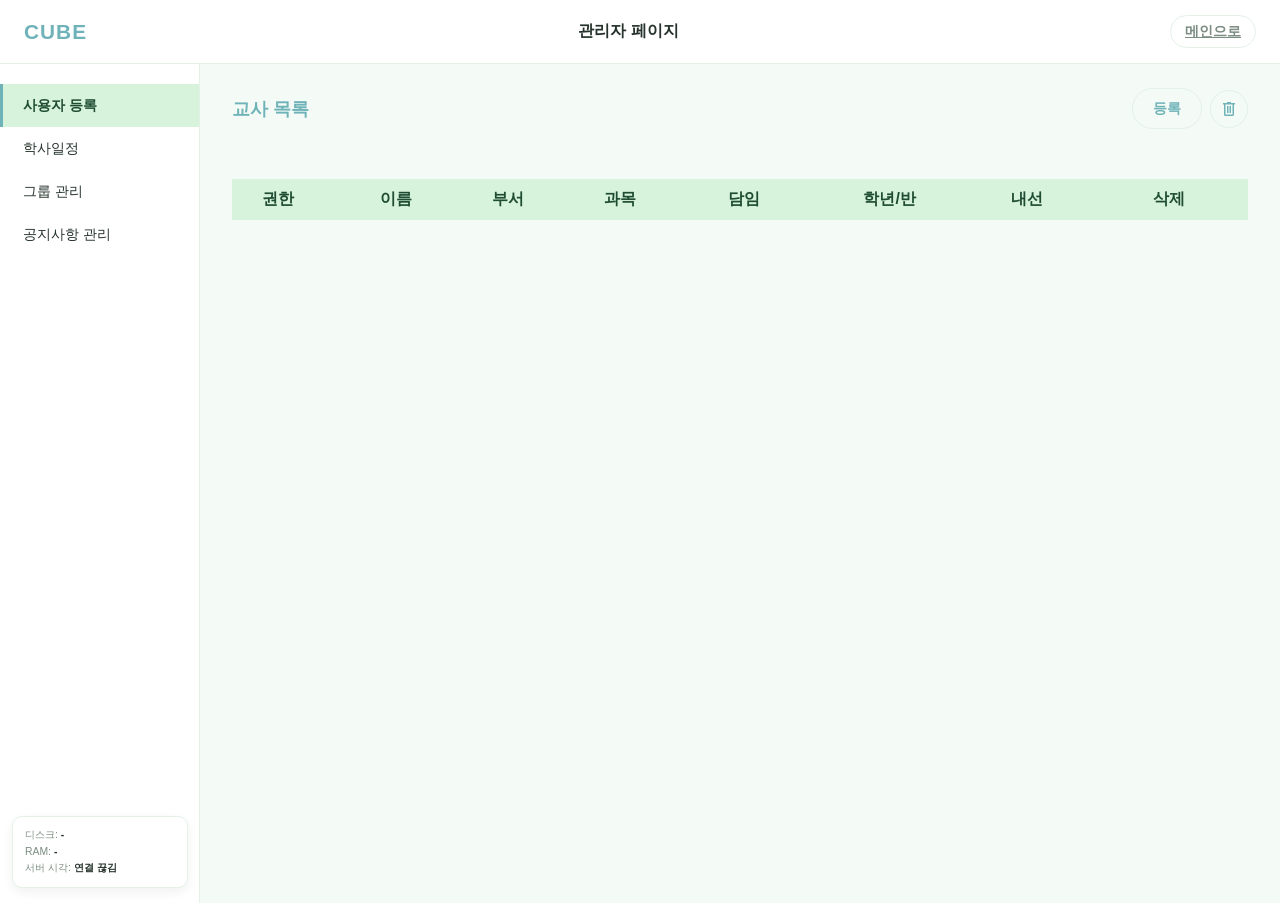
==== commit 311eb731: "서버 상태 위젯 너비를 사이드바 폭에 맞게 조정 (176px, 글자 줄바꿈 허용)" ====
--- a/frontend/admin.html
+++ b/frontend/admin.html
@@ -63,7 +63,7 @@
     .homeroom-toggle-btn:hover { border-color: var(--border); }
     .homeroom-toggle-btn.active { background: var(--green-light); color: #1f4d33; border-color: var(--green-light); }
     .pin-badge { padding: 3px 10px; border-radius: 999px; font-size: 0.75rem; background: var(--green-light); color: #1f4d33; }
-    .server-status-widget { position: fixed; bottom: 12px; left: 12px; background: var(--white); border: 1px solid var(--border); border-radius: 10px; padding: 10px 14px; font-size: 0.72rem; color: var(--text-muted); line-height: 1.7; box-shadow: 0 4px 12px rgba(0,0,0,0.06); z-index: 100; }
+    .server-status-widget { position: fixed; bottom: 12px; left: 12px; width: 176px; box-sizing: border-box; background: var(--white); border: 1px solid var(--border); border-radius: 10px; padding: 10px 12px; font-size: 0.65rem; color: var(--text-muted); line-height: 1.6; box-shadow: 0 4px 12px rgba(0,0,0,0.06); z-index: 100; white-space: normal; word-break: break-word; }
     .server-status-widget b { color: var(--text); }
     .admin-msg { font-size: 0.85rem; color: var(--danger); min-height: 1.2em; }
   </style>
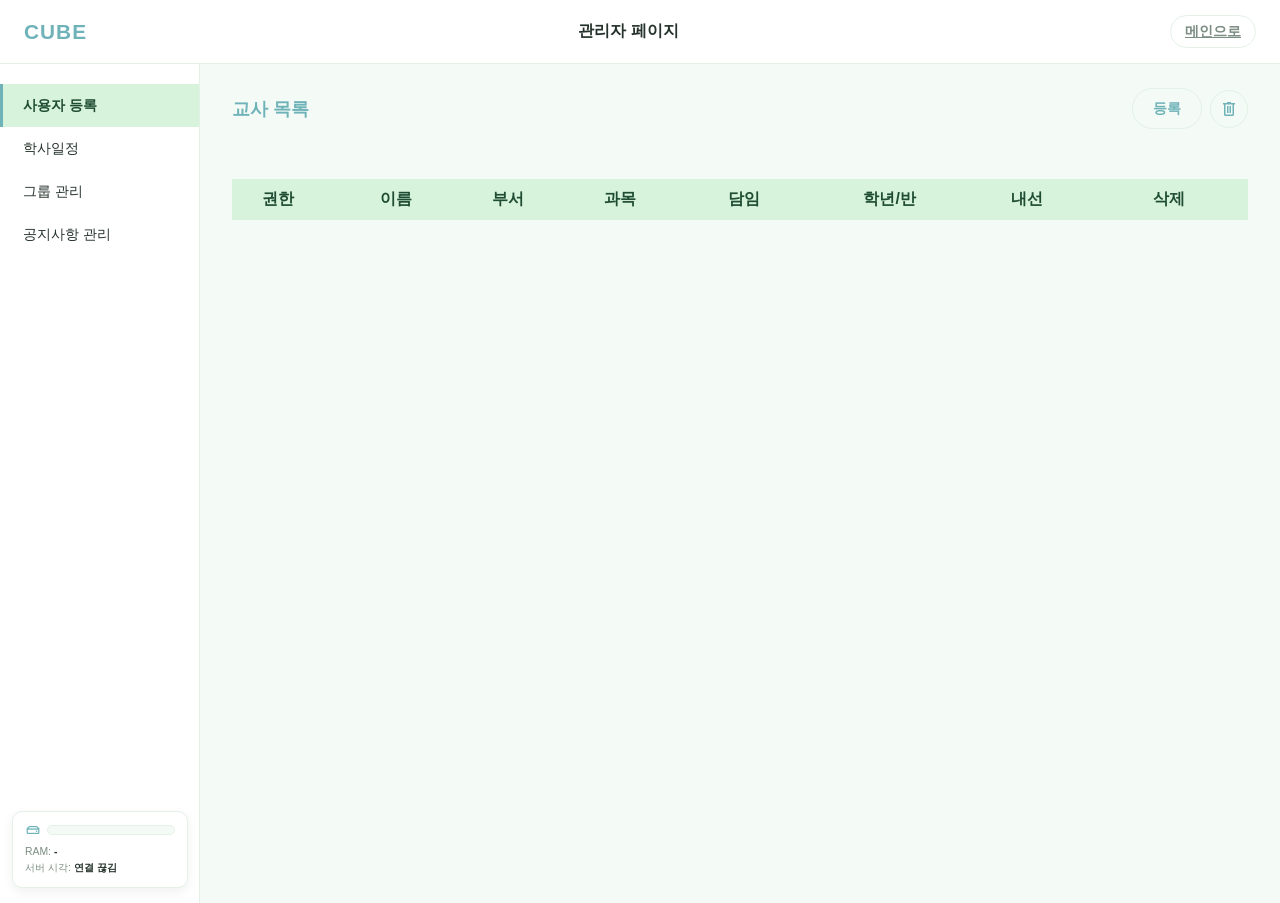
==== commit 7bb88eb7: "서버 상태 위젯: 디스크를 아이콘+막대그래프로 시각화 (사용률에 따라 색상 변화), hover 시 상세 수치 툴팁 표시" ====
--- a/frontend/admin.html
+++ b/frontend/admin.html
@@ -65,6 +65,10 @@
     .pin-badge { padding: 3px 10px; border-radius: 999px; font-size: 0.75rem; background: var(--green-light); color: #1f4d33; }
     .server-status-widget { position: fixed; bottom: 12px; left: 12px; width: 176px; box-sizing: border-box; background: var(--white); border: 1px solid var(--border); border-radius: 10px; padding: 10px 12px; font-size: 0.65rem; color: var(--text-muted); line-height: 1.6; box-shadow: 0 4px 12px rgba(0,0,0,0.06); z-index: 100; white-space: normal; word-break: break-word; }
     .server-status-widget b { color: var(--text); }
+    .status-row { display: flex; align-items: center; gap: 6px; margin-bottom: 6px; }
+    .status-icon { font-size: 16px; color: var(--mint-dark); flex-shrink: 0; }
+    .disk-bar-track { flex: 1; height: 10px; background: var(--bg-soft); border-radius: 999px; overflow: hidden; border: 1px solid var(--border); }
+    .disk-bar-fill { height: 100%; border-radius: 999px; transition: width 0.3s ease; }
     .admin-msg { font-size: 0.85rem; color: var(--danger); min-height: 1.2em; }
   </style>
 </head>
@@ -200,7 +204,12 @@
   </div>
 
   <div class="server-status-widget" id="server-status-widget">
-    <div>디스크: <b id="status-disk">-</b></div>
+    <div class="status-row" id="status-disk-row" title="">
+      <span class="material-symbols-outlined status-icon">hard_drive</span>
+      <div class="disk-bar-track">
+        <div class="disk-bar-fill" id="disk-bar-fill" style="width:0%"></div>
+      </div>
+    </div>
     <div>RAM: <b id="status-ram">-</b></div>
     <div>서버 시각: <b id="status-time">-</b></div>
   </div>
@@ -830,12 +839,23 @@
     }
 
     // ── 서버 상태 ──
+    function diskBarColor(percent) {
+      if (percent >= 85) return "#e0555f"; // 위험
+      if (percent >= 60) return "#e0954f"; // 주의
+      return "#6fb3b8"; // 여유
+    }
+
     async function loadServerStatus() {
       try {
         const res = await fetch(`${API_BASE}/server-status`);
         const s = await res.json();
-        document.getElementById("status-disk").textContent =
-          `${s.disk_used_gb} / ${s.disk_total_gb} GB (${s.disk_percent}%)`;
+
+        const fill = document.getElementById("disk-bar-fill");
+        fill.style.width = `${s.disk_percent}%`;
+        fill.style.background = diskBarColor(s.disk_percent);
+        document.getElementById("status-disk-row").title =
+          `디스크: ${s.disk_used_gb} / ${s.disk_total_gb} GB (${s.disk_percent}%)`;
+
         document.getElementById("status-ram").textContent =
           `${s.ram_used_gb} / ${s.ram_total_gb} GB (${s.ram_percent}%)`;
         document.getElementById("status-time").textContent = s.server_time;
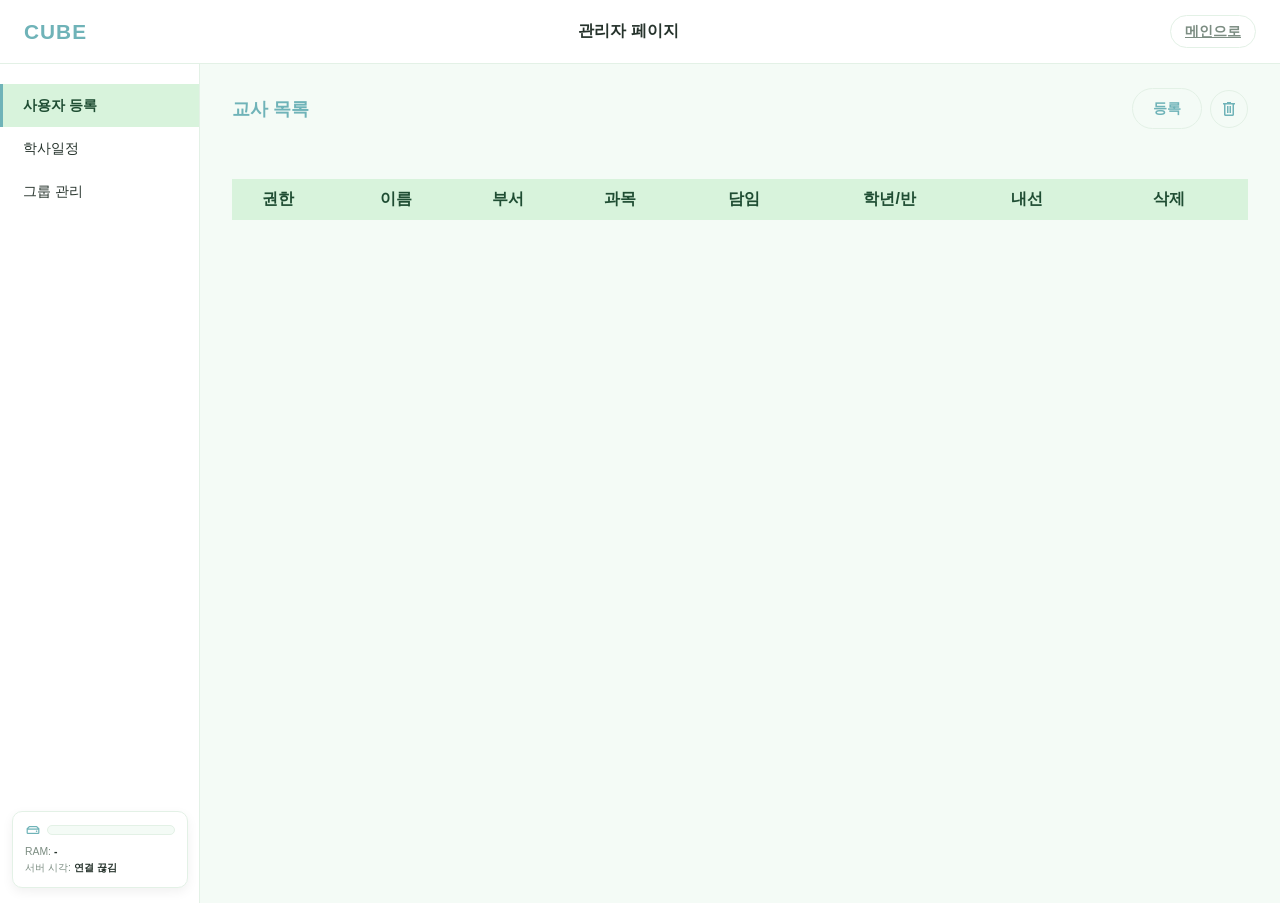
==== commit 97372a65: "공지사항 관리 탭 사이드바에서 제거(작업 보류, 코드는 유지), 서버 시각에서 초단위 제거" ====
--- a/frontend/admin.html
+++ b/frontend/admin.html
@@ -89,7 +89,6 @@
       <button class="admin-nav-btn active" data-view="users">사용자 등록</button>
       <button class="admin-nav-btn" data-view="schedule">학사일정</button>
       <button class="admin-nav-btn" data-view="groups">그룹 관리</button>
-      <button class="admin-nav-btn" data-view="notices">공지사항 관리</button>
     </aside>
 
     <div class="admin-content">
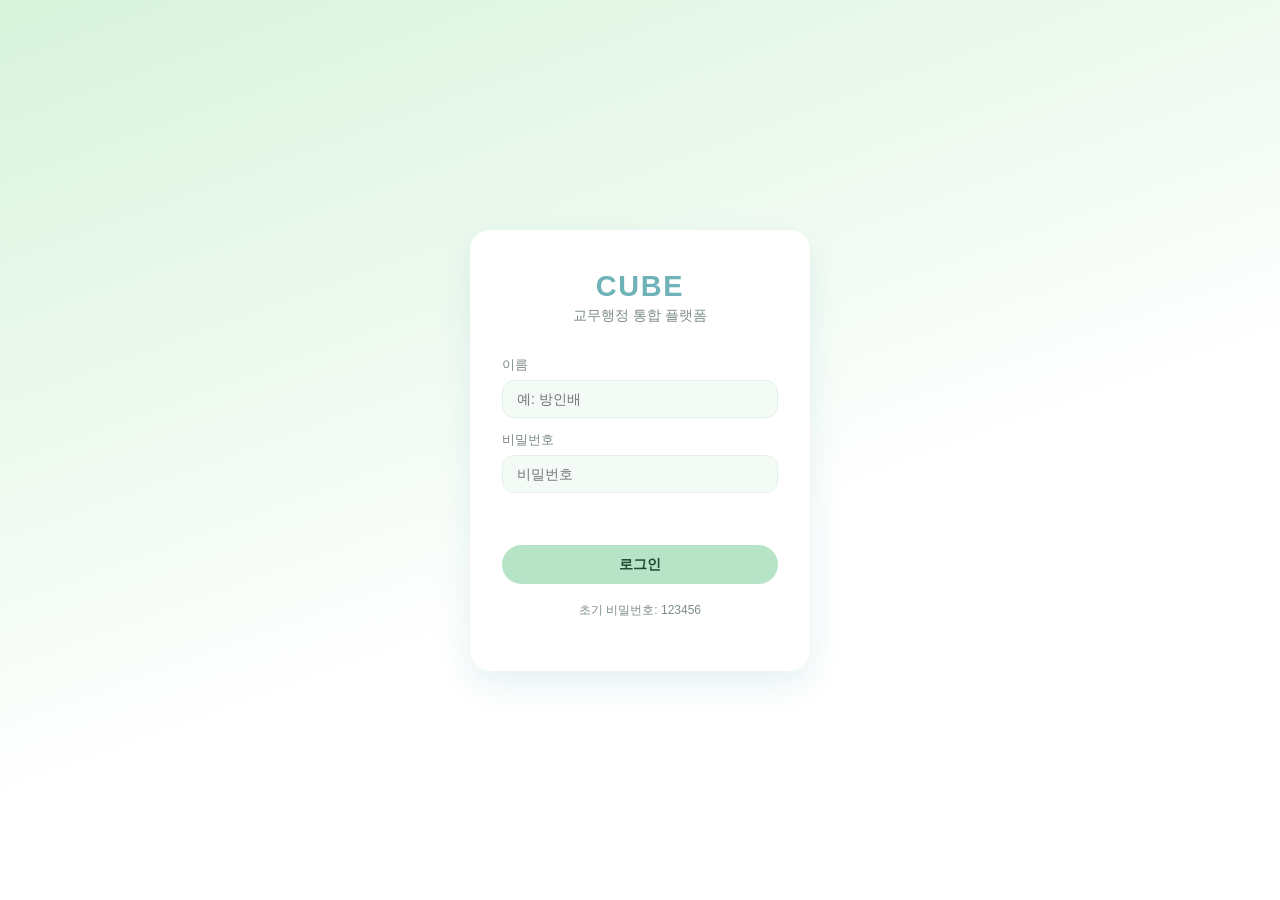
==== commit c5658712: "feat: session-token auth, admin loopback lockdown, XSS fixes, settings menu - Replace spoofable X-Us" ====
--- a/frontend/admin.html
+++ b/frontend/admin.html
@@ -35,6 +35,8 @@
     .admin-table td { padding: 10px; border-bottom: 1px solid var(--border); font-size: 0.88rem; text-align: center; }
     #teacher-table-body tr:not(.edit-row) { cursor: pointer; }
     #teacher-table-body tr:not(.edit-row):hover { background: var(--bg-soft); }
+    #groups-table-body tr:not(.edit-row):not(.group-members-row) { cursor: pointer; }
+    #groups-table-body tr:not(.edit-row):not(.group-members-row):hover { background: var(--bg-soft); }
     .schedule-layout { display: flex; gap: 16px; align-items: flex-start; }
     .schedule-category-panel { display: flex; flex-direction: column; gap: 6px; width: 100px; flex-shrink: 0; }
     .schedule-category-label { height: 42px; display: flex; align-items: center; justify-content: center; text-align: center; font-size: 1.05rem; font-weight: 700; color: #1f4d33; background: var(--green-lighter); border-radius: 10px; box-sizing: border-box; }
@@ -70,6 +72,24 @@
     .disk-bar-track { flex: 1; height: 10px; background: var(--bg-soft); border-radius: 999px; overflow: hidden; border: 1px solid var(--border); }
     .disk-bar-fill { height: 100%; border-radius: 999px; transition: width 0.3s ease; }
     .admin-msg { font-size: 0.85rem; color: var(--danger); min-height: 1.2em; }
+    .nav-divider { height: 1px; background: var(--border); margin: 10px 16px; }
+    .subtab-group { display: flex; gap: 8px; align-items: center; margin-bottom: 14px; flex-wrap: wrap; }
+    .subtab-btn { padding: 6px 14px; border-radius: 999px; border: 1px solid var(--border); background: var(--white); font-size: 0.82rem; cursor: pointer; color: var(--text-muted); }
+    .subtab-btn.active { background: var(--mint-dark); color: #fff; border-color: var(--mint-dark); }
+    .csv-export-btn { margin-left: auto; padding: 6px 14px; border-radius: 999px; border: 1px solid var(--border); background: var(--white); font-size: 0.8rem; cursor: pointer; color: #1a7f37; font-weight: 700; }
+    .csv-export-btn:hover { background: var(--bg-soft); }
+    .log-badge { padding: 3px 10px; border-radius: 999px; font-size: 0.75rem; font-weight: 700; }
+    .log-badge.ok { background: var(--green-light); color: #1f4d33; }
+    .log-badge.fail { background: #fdecea; color: #b71c1c; }
+    .log-badge.warn { background: #fff3cd; color: #8a6100; }
+    .log-badge.blocked { background: #ede9fe; color: #5b21b6; }
+    .ip-remote { color: #b71c1c; font-weight: 700; }
+    .log-viewer { background: #1e1e2e; color: #d4d4dc; font-family: "Consolas", "Menlo", monospace; font-size: 0.78rem; line-height: 1.8; padding: 14px 16px; border-radius: 10px; height: 340px; overflow-y: auto; white-space: pre-wrap; }
+    .log-line-error { color: #f28b82; }
+    .log-line-warn { color: #fbbc78; }
+    .backup-card { background: var(--white); border: 1px solid var(--border); border-radius: 12px; padding: 20px; max-width: 480px; }
+    .backup-card-title { font-weight: 700; margin-bottom: 6px; }
+    .backup-card-desc { font-size: 0.82rem; color: var(--text-muted); margin-bottom: 14px; }
   </style>
 </head>
 <body>
@@ -89,6 +109,10 @@
       <button class="admin-nav-btn active" data-view="users">사용자 등록</button>
       <button class="admin-nav-btn" data-view="schedule">학사일정</button>
       <button class="admin-nav-btn" data-view="groups">그룹 관리</button>
+      <div class="nav-divider"></div>
+      <button class="admin-nav-btn" data-view="logs">로그</button>
+      <button class="admin-nav-btn" data-view="access">접속기록</button>
+      <button class="admin-nav-btn" data-view="export">데이터 추출</button>
     </aside>
 
     <div class="admin-content">
@@ -181,7 +205,7 @@
         <p id="groups-msg" class="admin-msg"></p>
         <table class="admin-table">
           <thead>
-            <tr><th>그룹명</th><th>설명</th><th>멤버 수</th><th>관리</th></tr>
+            <tr><th>그룹명</th><th>그룹원</th><th>멤버 수</th><th>관리</th></tr>
           </thead>
           <tbody id="groups-table-body"></tbody>
         </table>
@@ -199,6 +223,79 @@
         </table>
       </section>
 
+      <!-- ── 로그 (다음 단계 방향성 시연용 - 실제 수집/보관은 아직 구현 전) ── -->
+      <section id="view-logs" class="admin-view">
+        <div class="section-header"><h2>로그</h2></div>
+        <p style="font-size:0.85rem; color:var(--text-muted); margin-top:-8px;">서버/화면에서 발생한 에러와 서버 프로세스 로그를 확인합니다. (최대 30일 보유 예정)</p>
+        <div class="subtab-group">
+          <button class="subtab-btn active" data-logtab="error" onclick="showLogTab('error')">에러 로그</button>
+          <button class="subtab-btn" data-logtab="server" onclick="showLogTab('server')">서버 로그</button>
+          <button class="csv-export-btn" onclick="exportErrorLogCsv()">CSV 내보내기</button>
+        </div>
+
+        <div id="log-panel-error">
+          <table class="admin-table">
+            <thead><tr><th>발생 시각</th><th>구분</th><th>메시지</th><th>화면</th></tr></thead>
+            <tbody id="error-log-body"></tbody>
+          </table>
+        </div>
+
+        <div id="log-panel-server" style="display:none;">
+          <div class="log-viewer" id="server-log-viewer"></div>
+        </div>
+      </section>
+
+      <!-- ── 접속기록 (다음 단계 방향성 시연용) ── -->
+      <section id="view-access" class="admin-view">
+        <div class="section-header"><h2>접속기록</h2></div>
+        <p style="font-size:0.85rem; color:var(--text-muted); margin-top:-8px;">비인가 로그인 시도가 있었는지, 교내망이 아닌 외부에서 접근한 적이 있는지 확인하는 용도입니다.</p>
+        <div class="subtab-group">
+          <button class="subtab-btn active" data-acctab="login" onclick="showAccessTab('login')">로그인 시도</button>
+          <button class="subtab-btn" data-acctab="view" onclick="showAccessTab('view')">공지/일정 열람 기록</button>
+          <button class="subtab-btn" data-acctab="export" onclick="showAccessTab('export')">데이터 추출 기록</button>
+        </div>
+
+        <div id="access-panel-login">
+          <div class="subtab-group"><button class="csv-export-btn" onclick="exportLoginLogCsv()">CSV 내보내기</button></div>
+          <table class="admin-table">
+            <thead><tr><th>시각</th><th>계정명</th><th>결과</th><th>IP</th></tr></thead>
+            <tbody id="login-log-body"></tbody>
+          </table>
+        </div>
+        <div id="access-panel-view" style="display:none;">
+          <p style="font-size:0.8rem; color:var(--text-muted); margin:0 0 10px;">평소와 다른 접속(교외망 IP, 평소 쓰지 않던 관리자 계정 등)만 표시됩니다 - 정상적인 열람까지 모두 기록하면 개인정보 열람 이력이 과도하게 쌓이기 때문입니다.</p>
+          <div class="subtab-group"><button class="csv-export-btn" onclick="exportViewLogCsv()">CSV 내보내기</button></div>
+          <table class="admin-table">
+            <thead><tr><th>시각</th><th>열람자</th><th>유형</th><th>IP</th><th>플래그 사유</th></tr></thead>
+            <tbody id="view-log-body"></tbody>
+          </table>
+        </div>
+        <div id="access-panel-export" style="display:none;">
+          <div class="subtab-group"><button class="csv-export-btn" onclick="exportExportLogCsv()">CSV 내보내기</button></div>
+          <table class="admin-table">
+            <thead><tr><th>시각</th><th>실행한 관리자</th><th>IP</th></tr></thead>
+            <tbody id="export-log-body"></tbody>
+          </table>
+        </div>
+      </section>
+
+      <!-- ── 데이터 추출 (다음 단계 방향성 시연용) ── -->
+      <section id="view-export" class="admin-view">
+        <div class="section-header"><h2>데이터 추출</h2></div>
+        <p style="font-size:0.85rem; color:var(--text-muted); margin-top:-8px;">서버 PC를 교체할 때 전체 데이터를 파일 하나로 내보내서 새 PC에서 그대로 불러올 수 있게 하는 기능입니다. 서버 PC 자기 자신에서의 요청 + 관리자 재인증이 모두 필요합니다.</p>
+        <div class="backup-card">
+          <div class="backup-card-title">전체 데이터 내보내기</div>
+          <div class="backup-card-desc">교사 계정, 공지, 일정, 그룹, 첨부파일을 포함한 전체 백업을 zip으로 내려받습니다.</div>
+          <button class="btn btn-primary" onclick="mockExportBackup()">전체 데이터 내보내기</button>
+          <div id="export-action-msg" class="admin-msg" style="margin-top:10px;"></div>
+        </div>
+        <p style="font-size:0.85rem; color:var(--text-muted); margin:20px 0 6px;">최근 실행 이력</p>
+        <table class="admin-table">
+          <thead><tr><th>시각</th><th>실행한 관리자</th><th>결과</th></tr></thead>
+          <tbody id="backup-history-body"></tbody>
+        </table>
+      </section>
+
     </div>
   </div>
 
@@ -216,9 +313,28 @@
   <script>
     const API_BASE = "http://127.0.0.1:8000";
 
-    // TODO: 로그인/관리자 권한 가드는 나중에 다시 켜기 (지금은 테스트 편의상 비활성화)
+    // 관리자 권한 가드: 로그인 안 됐거나 관리자가 아니면 즉시 메인 화면으로 돌려보낸다.
+    // (실제 접근 제한은 서버의 require_admin이 강제 - 세션 토큰 검증 + 서버 PC 자기 자신에서의
+    // 요청인지 확인. 이 화면의 가드는 그 전에 잘못 들어온 사용자를 빨리 내보내는 UX용 1차 방어.)
     const CURRENT_USER = JSON.parse(localStorage.getItem("cube_user") || "null");
-    const CURRENT_ADMIN_ID = CURRENT_USER?.id ?? 1;
+    if (!CURRENT_USER || !CURRENT_USER.is_admin) {
+      location.href = "index.html";
+      throw new Error("관리자 권한이 필요합니다.");
+    }
+    const CURRENT_ADMIN_ID = CURRENT_USER.id;
+
+    // 이 페이지의 모든 API 호출에 세션 토큰을 자동으로 실어 보낸다 (호출부를 일일이 고치지 않기 위한 래핑).
+    function authHeader() {
+      return CURRENT_USER.token ? { Authorization: `Bearer ${CURRENT_USER.token}` } : {};
+    }
+    const _rawFetch = window.fetch.bind(window);
+    window.fetch = (input, init = {}) => {
+      const url = typeof input === "string" ? input : input.url;
+      if (url.startsWith(API_BASE)) {
+        init = { ...init, headers: { ...(init.headers || {}), ...authHeader() } };
+      }
+      return _rawFetch(input, init);
+    };
 
     // ── 네비게이션 전환 ──
     document.querySelectorAll(".admin-nav-btn").forEach((btn) => {
@@ -442,7 +558,7 @@
 
     // ── 그룹 관리 ──
     let currentGroups = [];
-    let editingGroupId = null; // null | "new"
+    let editingGroupId = null; // null | "new" | <group id>
     let expandedGroupId = null;
     let expandedGroupMembers = [];
 
@@ -458,6 +574,12 @@
       renderGroups();
     }
 
+    function startEditGroup(id) {
+      if (editingGroupId !== null) return;
+      editingGroupId = id;
+      renderGroups();
+    }
+
     function cancelGroupEdit() {
       editingGroupId = null;
       renderGroups();
@@ -465,17 +587,33 @@
 
     async function saveNewGroup() {
       const name = document.getElementById("group-edit-name").value.trim();
-      const description = document.getElementById("group-edit-description").value.trim() || null;
       if (!name) return flashMsg("groups-msg", "그룹명을 입력하세요.");
 
       const res = await fetch(`${API_BASE}/groups`, {
         method: "POST",
         headers: { "Content-Type": "application/json" },
-        body: JSON.stringify({ name, description, created_by: CURRENT_ADMIN_ID }),
+        body: JSON.stringify({ name, description: null, created_by: CURRENT_ADMIN_ID }),
       });
       if (!res.ok) {
         const err = await res.json().catch(() => ({}));
         return flashMsg("groups-msg", "등록 실패: " + (err.detail || res.status));
+      }
+      editingGroupId = null;
+      loadGroups();
+    }
+
+    async function saveEditGroup(id) {
+      const name = document.getElementById("group-edit-name").value.trim();
+      if (!name) return flashMsg("groups-msg", "그룹명을 입력하세요.");
+
+      const res = await fetch(`${API_BASE}/groups/${id}`, {
+        method: "PUT",
+        headers: { "Content-Type": "application/json" },
+        body: JSON.stringify({ name }),
+      });
+      if (!res.ok) {
+        const err = await res.json().catch(() => ({}));
+        return flashMsg("groups-msg", "수정 실패: " + (err.detail || res.status));
       }
       editingGroupId = null;
       loadGroups();
@@ -530,15 +668,16 @@
       loadGroups();
     }
 
-    function renderGroupEditRow() {
+    function renderGroupEditRow(group) {
+      const isNew = group === null;
       return `
         <tr class="edit-row">
-          <td><input id="group-edit-name" placeholder="그룹명" /></td>
-          <td><input id="group-edit-description" placeholder="설명 (선택)" /></td>
-          <td>-</td>
+          <td><input id="group-edit-name" value="${isNew ? "" : group.name}" placeholder="그룹명" /></td>
+          <td style="text-align:left;">${isNew ? "-" : (group.members ?? "-")}</td>
+          <td>${isNew ? "-" : group.member_count}</td>
           <td>
-            <button class="btn btn-primary btn-sm" onclick="saveNewGroup()">저장</button>
-            <button class="btn btn-ghost btn-sm" onclick="cancelGroupEdit()">취소</button>
+            <button class="btn btn-primary btn-sm" onclick="event.stopPropagation(); ${isNew ? "saveNewGroup()" : `saveEditGroup(${group.id})`}">저장</button>
+            <button class="btn btn-ghost btn-sm" onclick="event.stopPropagation(); cancelGroupEdit()">취소</button>
           </td>
         </tr>`;
     }
@@ -576,19 +715,24 @@
     }
 
     function renderGroups() {
-      let html = editingGroupId === "new" ? renderGroupEditRow() : "";
+      let html = editingGroupId === "new" ? renderGroupEditRow(null) : "";
       html += currentGroups
         .map((g) => {
-          let row = `
-        <tr>
+          let row;
+          if (g.id === editingGroupId) {
+            row = renderGroupEditRow(g);
+          } else {
+            row = `
+        <tr onclick="startEditGroup(${g.id})">
           <td>${g.name}</td>
-          <td>${g.description ?? "-"}</td>
+          <td style="text-align:left;">${g.members ?? "-"}</td>
           <td>${g.member_count}</td>
           <td>
-            <button class="btn btn-ghost btn-sm" onclick="toggleGroupMembers(${g.id})">멤버 관리</button>
-            <button class="btn btn-ghost btn-sm" onclick="deleteGroup(${g.id}, '${g.name.replace(/'/g, "\\'")}')">삭제</button>
+            <button class="btn btn-ghost btn-sm" onclick="event.stopPropagation(); toggleGroupMembers(${g.id})">멤버 관리</button>
+            <button class="btn btn-ghost btn-sm" onclick="event.stopPropagation(); deleteGroup(${g.id}, '${g.name.replace(/'/g, "\\'")}')">삭제</button>
           </td>
         </tr>`;
+          }
           if (expandedGroupId === g.id) {
             row += renderGroupMembersRow(g);
           }
@@ -863,12 +1007,179 @@
       }
     }
 
+    // ────────────────────────────────────────────────────────────────
+    // 로그 / 접속기록 / 데이터추출 — 다음 단계 방향성을 보여주기 위한 데모 화면.
+    // 실제 수집·저장 로직은 아직 없고, 화면에 보이는 표는 전부 가상 데이터다.
+    // (참고: 이음 메신저 admin.html의 접속기록/로그/데이터추출 구조를 그대로 옮겨온 것)
+    // ────────────────────────────────────────────────────────────────
+
+    const FAKE_ERROR_LOGS = [
+      { time: "2026-08-29 10:14:00", level: "WARN", message: "POST /login - 172.30.1.47에서 60초 내 10회 이상 로그인 시도 감지, 자동 차단(429)", page: "로그인" },
+      { time: "2026-08-29 09:41:19", level: "ERROR", message: "POST /notices - 400 Bad Request: 존재하지 않는 작성자입니다.", page: "공지등록" },
+      { time: "2026-08-29 09:15:02", level: "WARN", message: "GET /submissions - 응답 지연 (912ms)", page: "제출현황" },
+      { time: "2026-08-28 16:03:41", level: "ERROR", message: "TypeError: Cannot read properties of null (reading 'id')", page: "캘린더" },
+      { time: "2026-08-27 11:22:08", level: "WARN", message: "POST /login - 172.30.1.31에서 짧은 시간 내 반복 로그인 실패", page: "로그인" },
+    ];
+
+    const FAKE_SERVER_LOG_LINES = [
+      "[2026-08-29 08:00:01] INFO  서버 시작 - CUBE API v0.1",
+      "[2026-08-29 08:00:01] INFO  SQLite 연결 완료 (database.db)",
+      "[2026-08-29 08:41:12] INFO  POST /login - 정교장 로그인 성공",
+      "[2026-08-29 08:52:30] WARN  POST /login - 172.30.1.31 인증 실패 (황병남)",
+      "[2026-08-29 09:10:44] INFO  GET /teachers - 200 OK (18ms)",
+      "[2026-08-29 09:15:02] ERROR POST /notices - 400 Bad Request: 존재하지 않는 작성자입니다.",
+      "[2026-08-29 09:20:07] WARN  POST /login - 121.128.44.7 인증 실패 (알 수 없는 계정)",
+      "[2026-08-29 09:41:19] INFO  PATCH /teachers/12/admin - 200 OK (관리자 권한 부여: 강재원)",
+      "[2026-08-29 10:13:41] WARN  POST /login - 172.30.1.47 인증 실패 (정교장)",
+      "[2026-08-29 10:13:59] WARN  POST /login - 172.30.1.47 인증 실패 (정교장) - 10회째",
+      "[2026-08-29 10:14:00] WARN  POST /login - 172.30.1.47 rate limit 초과 - 429 차단",
+    ];
+
+    const FAKE_LOGIN_LOGS = [
+      // 관리자 계정(정교장)을 노린 것으로 보이는 무차별 대입 시도 - 60초 내 10회 실패 후 자동 차단(429)됨
+      { time: "2026-08-29 10:14:00", name: "정교장", result: "차단됨", ip: "172.30.1.47", remote: true },
+      { time: "2026-08-29 10:13:59", name: "정교장", result: "실패", ip: "172.30.1.47", remote: true },
+      { time: "2026-08-29 10:13:57", name: "정교장", result: "실패", ip: "172.30.1.47", remote: true },
+      { time: "2026-08-29 10:13:55", name: "정교장", result: "실패", ip: "172.30.1.47", remote: true },
+      { time: "2026-08-29 10:13:53", name: "정교장", result: "실패", ip: "172.30.1.47", remote: true },
+      { time: "2026-08-29 10:13:51", name: "정교장", result: "실패", ip: "172.30.1.47", remote: true },
+      { time: "2026-08-29 10:13:49", name: "정교장", result: "실패", ip: "172.30.1.47", remote: true },
+      { time: "2026-08-29 10:13:47", name: "정교장", result: "실패", ip: "172.30.1.47", remote: true },
+      { time: "2026-08-29 10:13:45", name: "정교장", result: "실패", ip: "172.30.1.47", remote: true },
+      { time: "2026-08-29 10:13:43", name: "정교장", result: "실패", ip: "172.30.1.47", remote: true },
+      { time: "2026-08-29 10:13:41", name: "정교장", result: "실패", ip: "172.30.1.47", remote: true },
+      { time: "2026-08-29 08:41:12", name: "정교장", result: "성공", ip: "172.30.1.10" },
+      { time: "2026-08-29 08:12:03", name: "방인배", result: "성공", ip: "172.30.1.24" },
+      { time: "2026-08-29 07:58:41", name: "황병남", result: "실패", ip: "172.30.1.31" },
+      { time: "2026-08-28 17:03:55", name: "강재원", result: "성공", ip: "172.30.1.18" },
+      { time: "2026-08-28 09:20:07", name: "(알 수 없음)", result: "실패", ip: "121.128.44.7", remote: true },
+      { time: "2026-08-27 08:30:19", name: "정경원", result: "성공", ip: "172.30.1.15" },
+    ];
+
+    // 정상 접속(교내망 + 평소 쓰던 계정)은 기록에 남기지 않고, 아래처럼 벗어난 경우만 표시한다.
+    const FAKE_VIEW_LOGS = [
+      { time: "2026-08-29 08:20:07", viewer: "정교장", type: "제출현황 열람", ip: "121.128.44.7", remote: true, flag: "교외망 접속" },
+      { time: "2026-08-27 23:41:52", viewer: "황병남", type: "교사 명단 열람 (관리자 화면)", ip: "172.30.1.31", remote: false, flag: "평소 사용하지 않던 관리자 계정" },
+    ];
+
+    const FAKE_EXPORT_LOGS = [
+      { time: "2026-08-20 18:02:00", admin: "정교장", ip: "127.0.0.1" },
+    ];
+
+    function ipCell(ip, remote) {
+      return remote ? `<span class="ip-remote">${ip} (교외망)</span>` : ip;
+    }
+
+    function renderErrorLog() {
+      document.getElementById("error-log-body").innerHTML = FAKE_ERROR_LOGS.map(
+        (l) => `<tr>
+          <td>${l.time}</td>
+          <td><span class="log-badge ${l.level === "ERROR" ? "fail" : "warn"}">${l.level}</span></td>
+          <td style="text-align:left;">${l.message}</td>
+          <td>${l.page}</td>
+        </tr>`
+      ).join("");
+    }
+
+    function renderServerLogViewer() {
+      document.getElementById("server-log-viewer").innerHTML = FAKE_SERVER_LOG_LINES.map((line) => {
+        const cls = line.includes("ERROR") ? "log-line-error" : line.includes("WARN") ? "log-line-warn" : "";
+        return `<div class="${cls}">${line}</div>`;
+      }).join("");
+    }
+
+    function renderLoginLog() {
+      document.getElementById("login-log-body").innerHTML = FAKE_LOGIN_LOGS.map(
+        (l) => `<tr>
+          <td>${l.time}</td>
+          <td>${l.name}</td>
+          <td><span class="log-badge ${l.result === "성공" ? "ok" : l.result === "차단됨" ? "blocked" : "fail"}">${l.result}</span></td>
+          <td>${ipCell(l.ip, l.remote)}</td>
+        </tr>`
+      ).join("");
+    }
+
+    function renderViewLog() {
+      document.getElementById("view-log-body").innerHTML = FAKE_VIEW_LOGS.map(
+        (l) => `<tr><td>${l.time}</td><td>${l.viewer}</td><td>${l.type}</td><td>${ipCell(l.ip, l.remote)}</td><td><span class="log-badge fail">${l.flag}</span></td></tr>`
+      ).join("");
+    }
+
+    function renderExportLog() {
+      document.getElementById("export-log-body").innerHTML = FAKE_EXPORT_LOGS.map(
+        (l) => `<tr><td>${l.time}</td><td>${l.admin}</td><td>${l.ip}</td></tr>`
+      ).join("");
+      document.getElementById("backup-history-body").innerHTML = FAKE_EXPORT_LOGS.map(
+        (l) => `<tr><td>${l.time}</td><td>${l.admin}</td><td><span class="log-badge ok">성공</span></td></tr>`
+      ).join("") || `<tr><td colspan="3" style="color:var(--text-muted);">최근 내보내기 이력이 없습니다.</td></tr>`;
+    }
+
+    function renderAdminDemoPanels() {
+      renderErrorLog();
+      renderServerLogViewer();
+      renderLoginLog();
+      renderViewLog();
+      renderExportLog();
+    }
+
+    function showLogTab(tab) {
+      document.querySelectorAll("#view-logs .subtab-btn").forEach((b) => b.classList.toggle("active", b.dataset.logtab === tab));
+      document.getElementById("log-panel-error").style.display = tab === "error" ? "" : "none";
+      document.getElementById("log-panel-server").style.display = tab === "server" ? "" : "none";
+    }
+
+    function showAccessTab(tab) {
+      document.querySelectorAll("#view-access .subtab-btn").forEach((b) => b.classList.toggle("active", b.dataset.acctab === tab));
+      document.getElementById("access-panel-login").style.display = tab === "login" ? "" : "none";
+      document.getElementById("access-panel-view").style.display = tab === "view" ? "" : "none";
+      document.getElementById("access-panel-export").style.display = tab === "export" ? "" : "none";
+    }
+
+    // 현재 화면에 보이는 표를 실제 CSV 파일로 내려받는다 (표시된 데이터를 그대로 내보낼 뿐, 서버 저장소는 없음)
+    function downloadCsv(filename, headerRow, rows) {
+      const escape = (v) => `"${String(v).replaceAll('"', '""')}"`;
+      const csv = [headerRow, ...rows].map((r) => r.map(escape).join(",")).join("\r\n");
+      const blob = new Blob(["﻿" + csv], { type: "text/csv;charset=utf-8;" });
+      const url = URL.createObjectURL(blob);
+      const a = document.createElement("a");
+      a.href = url;
+      a.download = filename;
+      document.body.appendChild(a);
+      a.click();
+      document.body.removeChild(a);
+      URL.revokeObjectURL(url);
+    }
+
+    function exportErrorLogCsv() {
+      downloadCsv("error_logs.csv", ["발생시각", "구분", "메시지", "화면"],
+        FAKE_ERROR_LOGS.map((l) => [l.time, l.level, l.message, l.page]));
+    }
+    function exportLoginLogCsv() {
+      downloadCsv("login_attempts.csv", ["시각", "계정명", "결과", "IP"],
+        FAKE_LOGIN_LOGS.map((l) => [l.time, l.name, l.result, l.ip]));
+    }
+    function exportViewLogCsv() {
+      downloadCsv("access_logs.csv", ["시각", "열람자", "유형", "IP", "플래그 사유"],
+        FAKE_VIEW_LOGS.map((l) => [l.time, l.viewer, l.type, l.ip, l.flag]));
+    }
+    function exportExportLogCsv() {
+      downloadCsv("data_exports.csv", ["시각", "실행한 관리자", "IP"],
+        FAKE_EXPORT_LOGS.map((l) => [l.time, l.admin, l.ip]));
+    }
+
+    // 실제 백업 파일 생성은 아직 구현 전 - 버튼과 화면 흐름만 먼저 만들어 둔 상태.
+    function mockExportBackup() {
+      document.getElementById("export-action-msg").style.color = "var(--text-muted)";
+      document.getElementById("export-action-msg").textContent = "데모 버전에서는 비활성화되어 있습니다 (다음 단계 구현 예정).";
+    }
+
     loadTeachers();
     loadSchedule();
     loadNotices();
     loadTrash();
     loadGroups();
     loadServerStatus();
+    renderAdminDemoPanels();
     setInterval(loadServerStatus, 5000);
   </script>
 
--- a/frontend/css/style.css
+++ b/frontend/css/style.css
@@ -17,6 +17,17 @@
   --gray-light: #eef2ef;
 }
 
+/* ---------- 테마 색상 (설정 > 테마 색상에서 선택, localStorage에 저장) ---------- */
+html.theme-blue {
+  --mint: #a8c4dc; --mint-dark: #5f8fb3; --green-light: #b7d0e4; --green-lighter: #d8e8f3;
+}
+html.theme-lavender {
+  --mint: #c9b8dc; --mint-dark: #8f6fb3; --green-light: #d4c7e4; --green-lighter: #ece0f3;
+}
+html.theme-peach {
+  --mint: #dcc0a8; --mint-dark: #b3835f; --green-light: #e4c9b7; --green-lighter: #f3e4d8;
+}
+
 * {
   box-sizing: border-box;
 }
@@ -244,6 +255,29 @@
   background: var(--green-lighter);
 }
 
+.calendar-range-group {
+  display: flex;
+  align-items: center;
+  gap: 10px;
+}
+
+.section-header .today-btn {
+  width: auto;
+  height: auto;
+  padding: 4px 12px;
+  font-size: 0.78rem;
+  font-weight: 600;
+}
+
+.section-header .today-btn:disabled {
+  opacity: 0.45;
+  cursor: default;
+}
+
+.section-header .today-btn:disabled:hover {
+  background: var(--bg-soft);
+}
+
 /* ---------- Calendar ---------- */
 .calendar-scroll-area {
   cursor: ns-resize;
@@ -296,29 +330,27 @@
   font-size: 0.85rem;
 }
 
-.day-dot {
+/* 공유 일정(초록) / 개인 일정(파랑) - 색상으로만 구분 */
+.day-dot-row {
   position: absolute;
   bottom: 8px;
   right: 10px;
+  display: flex;
+  gap: 3px;
+}
+
+.day-dot {
   width: 8px;
   height: 8px;
   border-radius: 50%;
 }
 
-.day-dot-today {
-  background: var(--danger);
-}
-
-.day-dot-soon {
-  background: var(--orange);
-}
-
-.day-dot-safe {
+.day-dot-shared {
   background: #52b788;
 }
 
-.day-dot-past {
-  background: var(--gray);
+.day-dot-personal {
+  background: #4a90d9;
 }
 
 /* ---------- Notice form ---------- */
@@ -574,20 +606,6 @@
   line-height: 1.4;
 }
 
-/* 같은 날짜(=같은 남은 기한) 항목 그룹 표시: 뱃지/상태는 상단에 한 번만 */
-.modal-group-header {
-  display: flex;
-  align-items: center;
-  gap: 8px;
-  margin-bottom: 14px;
-}
-
-.modal-group-count {
-  margin-left: auto;
-  font-size: 0.78rem;
-  color: var(--text-muted);
-}
-
 .modal-group-list {
   display: flex;
   flex-direction: column;
@@ -596,6 +614,137 @@
 
 .modal-group-list .modal-item {
   margin-bottom: 0;
+}
+
+/* ---------- 모달: 공유/개인 일정 섹션 ---------- */
+.modal-section {
+  margin-top: 20px;
+}
+
+.modal-section-title {
+  display: flex;
+  align-items: center;
+  gap: 6px;
+  font-size: 0.85rem;
+  font-weight: 700;
+  color: var(--text-muted);
+  margin-bottom: 10px;
+}
+
+.modal-section-dot {
+  width: 8px;
+  height: 8px;
+  border-radius: 50%;
+}
+
+.modal-section-dot.shared {
+  background: #52b788;
+}
+
+.modal-section-dot.personal {
+  background: #4a90d9;
+}
+
+.personal-event-item {
+  display: flex;
+  align-items: center;
+  gap: 10px;
+  padding: 10px 14px;
+  border: 1px solid var(--border);
+  border-radius: 12px;
+  background: var(--bg-soft);
+  margin-bottom: 8px;
+}
+
+.personal-event-item:last-child {
+  margin-bottom: 0;
+}
+
+.personal-event-text {
+  flex: 1;
+}
+
+.personal-event-title {
+  font-weight: 700;
+  font-size: 0.88rem;
+}
+
+.personal-event-memo {
+  font-size: 0.8rem;
+  color: var(--text-muted);
+  margin-top: 2px;
+}
+
+.personal-event-delete {
+  border: none;
+  background: var(--gray-light);
+  color: var(--gray);
+  border-radius: 999px;
+  width: 26px;
+  height: 26px;
+  cursor: pointer;
+  font-size: 0.9rem;
+  line-height: 1;
+}
+
+.personal-event-delete:hover {
+  background: var(--danger-light);
+  color: var(--danger);
+}
+
+.modal-empty-small {
+  font-size: 0.82rem;
+  color: var(--text-muted);
+  padding: 4px 0 8px;
+}
+
+.personal-event-add-btn {
+  border: 1px dashed var(--border);
+  background: var(--bg-soft);
+  color: var(--mint-dark);
+  border-radius: 12px;
+  padding: 8px 14px;
+  font-size: 0.85rem;
+  font-weight: 600;
+  cursor: pointer;
+  width: 100%;
+}
+
+.personal-event-add-btn:hover {
+  background: var(--green-lighter);
+}
+
+.personal-event-form {
+  display: flex;
+  flex-direction: column;
+  gap: 6px;
+  margin-top: 10px;
+  padding: 12px;
+  border: 1px solid var(--border);
+  border-radius: 12px;
+  background: var(--bg-soft);
+}
+
+.personal-event-form input,
+.personal-event-form textarea {
+  padding: 8px 12px;
+  border: 1px solid var(--border);
+  border-radius: 10px;
+  font-size: 0.85rem;
+  font-family: inherit;
+  background: var(--white);
+  resize: vertical;
+}
+
+.personal-event-form-actions {
+  display: flex;
+  gap: 8px;
+  margin-top: 4px;
+}
+
+.personal-event-form-actions .btn {
+  padding: 8px 16px;
+  font-size: 0.85rem;
 }
 
 /* D-day 뱃지: D-DAY 빨강 / 임박(D-3 이내) 주황 / 여유(D-7 이상 포함) 초록 / 지난 마감 회색 */
@@ -748,3 +897,750 @@
   margin-top: 6px;
   width: 100%;
 }
+
+/* ---------- 로그인 환영 팝업 (알람 모달과 동일한 어두운 배경(.alarm-dday-overlay) 재사용) ---------- */
+.greeting-card {
+  width: 380px;
+  max-width: calc(100vw - 32px);
+  background: var(--white);
+  border-radius: 20px;
+  padding: 32px 28px;
+  text-align: center;
+  box-shadow: 0 24px 56px rgba(111, 179, 184, 0.3);
+}
+
+.greeting-title {
+  font-weight: 800;
+  font-size: 1.2rem;
+  color: var(--text);
+  margin: 0 0 12px;
+}
+
+.greeting-quote {
+  font-style: italic;
+  color: var(--mint-dark);
+  font-size: 0.95rem;
+  margin: 0 0 22px;
+}
+
+.greeting-card .btn {
+  width: 100%;
+}
+
+/* ========================================================
+   큐브 위젯 (cube-widget.js) — 담당: hbn2814
+   ======================================================== */
+
+/* 헤더 오른쪽 여백 — 큐브 버튼 공간 확보 */
+.user-box { padding-right: 72px; }
+
+.cw-root {
+  position: fixed;
+  top: 12px;
+  right: 14px;
+  z-index: 9000;
+}
+.cw-root.cw-hidden { display: none; }
+
+/* ── 큐브 버튼 ── */
+.cw-btn {
+  position: relative;
+  width: 60px;
+  height: 60px;
+  background: none;
+  border: none;
+  cursor: pointer;
+  padding: 2px;
+  border-radius: 16px;
+  display: flex;
+  align-items: center;
+  justify-content: center;
+}
+.cw-btn:hover  { transform: scale(1.08); }
+.cw-btn:active { transform: scale(0.94); }
+
+#cw-cube-svg {
+  width: 54px;
+  height: 54px;
+  animation: cw-float 3.2s ease-in-out infinite;
+  filter: drop-shadow(0 4px 10px rgba(111,179,184,0.38));
+  transition: filter 0.3s;
+}
+
+.cw-btn.cw-has-notif #cw-cube-svg {
+  filter: drop-shadow(0 0 12px rgba(183,228,199,0.8)) drop-shadow(0 4px 10px rgba(111,179,184,0.4));
+  animation: cw-float-glow 2s ease-in-out infinite;
+}
+
+.cw-btn.cw-shake #cw-cube-svg {
+  animation: cw-shake 0.52s ease-in-out;
+}
+
+/* ── 뱃지 ── */
+.cw-badge {
+  position: absolute;
+  top: 2px;
+  right: 2px;
+  min-width: 20px;
+  height: 20px;
+  background: #e07a7a;
+  color: white;
+  font-size: 0.68rem;
+  font-weight: 700;
+  border-radius: 999px;
+  display: flex;
+  align-items: center;
+  justify-content: center;
+  padding: 0 5px;
+  border: 2px solid white;
+  animation: cw-badge-pop 0.3s cubic-bezier(0.34,1.56,0.64,1);
+}
+.cw-badge.cw-badge-off { display: none; }
+
+/* ── 스파클 ── */
+.cw-sparkle {
+  position: absolute;
+  top: 50%; left: 50%;
+  width: 8px; height: 8px;
+  border-radius: 50%;
+  pointer-events: none;
+  transform: translate(-50%,-50%);
+  animation: cw-sparkle-fly 0.72s ease-out forwards;
+}
+
+/* ── 패널 ── */
+.cw-panel {
+  position: fixed;
+  top: 82px;
+  right: 14px;
+  width: 320px;
+  max-height: calc(100vh - 100px);
+  background: white;
+  border: 1px solid var(--border);
+  border-radius: 20px;
+  box-shadow: 0 20px 60px rgba(0,0,0,0.13), 0 4px 16px rgba(111,179,184,0.18);
+  display: flex;
+  flex-direction: column;
+  overflow: hidden;
+  transform-origin: top right;
+  transition: transform 0.3s cubic-bezier(0.34,1.56,0.64,1), opacity 0.2s;
+  z-index: 8999;
+}
+.cw-panel.cw-panel-closed {
+  transform: scale(0.82) translateY(-12px);
+  opacity: 0;
+  pointer-events: none;
+}
+
+.cw-panel-head {
+  position: relative;
+  padding: 14px 40px 10px 16px;
+  border-bottom: 1px solid var(--border);
+  background: var(--bg-soft);
+  display: flex;
+  flex-direction: column;
+  gap: 8px;
+}
+
+.cw-char-name {
+  font-weight: 700;
+  font-size: 0.93rem;
+  color: var(--mint-dark);
+}
+
+.cw-tabs {
+  display: flex;
+  gap: 4px;
+}
+
+.cw-tab {
+  flex: 1;
+  border: 1px solid var(--border);
+  background: white;
+  color: var(--text-muted);
+  padding: 6px 0;
+  font-size: 0.77rem;
+  font-weight: 600;
+  border-radius: 999px;
+  cursor: pointer;
+  transition: background 0.15s, color 0.15s;
+  font-family: inherit;
+}
+.cw-tab:hover  { background: var(--green-lighter); }
+.cw-tab.active { background: var(--green-light); color: #1f4d33; border-color: var(--green-light); }
+
+.cw-close-btn {
+  position: absolute;
+  top: 12px; right: 12px;
+  background: none;
+  border: none;
+  color: var(--text-muted);
+  font-size: 1rem;
+  cursor: pointer;
+  width: 28px; height: 28px;
+  border-radius: 50%;
+  display: flex; align-items: center; justify-content: center;
+  transition: background 0.15s;
+  font-family: inherit;
+}
+.cw-close-btn:hover { background: var(--border); color: var(--text); }
+
+.cw-panel-body {
+  flex: 1;
+  overflow-y: auto;
+  padding: 16px;
+}
+
+.cw-tab-content          { display: none; }
+.cw-tab-content.active   { display: block; }
+
+/* ── 등록 폼 ── */
+.cw-field { margin-bottom: 12px; }
+
+.cw-field label {
+  display: block;
+  font-size: 0.77rem;
+  color: var(--text-muted);
+  margin-bottom: 4px;
+  font-weight: 600;
+}
+
+.cw-req  { color: var(--danger); }
+.cw-hint { font-size: 0.7rem; font-weight: 400; margin-left: 4px; color: var(--text-muted); }
+
+.cw-field input,
+.cw-field textarea {
+  width: 100%;
+  padding: 9px 12px;
+  border: 1px solid var(--border);
+  border-radius: 12px;
+  font-size: 0.85rem;
+  font-family: inherit;
+  background: var(--bg-soft);
+  resize: vertical;
+  box-sizing: border-box;
+  color: var(--text);
+}
+.cw-field input:focus,
+.cw-field textarea:focus {
+  outline: none;
+  border-color: var(--mint);
+  background: white;
+}
+
+/* 멘션 chips */
+.cw-chips {
+  display: flex;
+  flex-wrap: wrap;
+  gap: 5px;
+  margin-top: 6px;
+}
+
+.cw-chip {
+  display: inline-flex;
+  align-items: center;
+  gap: 3px;
+  background: var(--mint);
+  color: #1a3d40;
+  font-size: 0.75rem;
+  font-weight: 600;
+  padding: 3px 8px 3px 10px;
+  border-radius: 999px;
+  animation: cw-pop-in 0.2s ease-out;
+}
+
+.cw-chip-del {
+  background: none;
+  border: none;
+  cursor: pointer;
+  color: inherit;
+  font-size: 0.9rem;
+  padding: 0;
+  opacity: 0.6;
+  font-family: inherit;
+  line-height: 1;
+}
+.cw-chip-del:hover { opacity: 1; }
+
+/* 그룹 대상 chip은 교사 chip과 다른 색으로 구분 */
+.cw-chip-group {
+  background: #d4b4f0;
+  color: #4a2f66;
+}
+
+/* ── 대상 교사 선택: @멘션 자동완성 ── */
+.cw-mention-field { position: relative; }
+
+.cw-mention-input-wrap { position: relative; }
+
+.cw-mention-dropdown {
+  position: absolute;
+  top: calc(100% + 4px);
+  left: 0;
+  right: 0;
+  z-index: 20;
+  list-style: none;
+  margin: 0;
+  padding: 4px;
+  background: white;
+  border: 1px solid var(--border);
+  border-radius: 12px;
+  box-shadow: 0 10px 28px rgba(0,0,0,0.14);
+  max-height: 220px;
+  overflow-y: auto;
+}
+
+.cw-mention-opt {
+  display: flex;
+  align-items: center;
+  gap: 6px;
+  padding: 7px 9px;
+  border-radius: 8px;
+  cursor: pointer;
+  font-size: 0.83rem;
+}
+.cw-mention-opt:hover,
+.cw-mention-opt.cw-mention-hl {
+  background: var(--green-lighter);
+}
+
+.cw-mention-icon { flex-shrink: 0; font-size: 0.85rem; }
+.cw-mention-name { font-weight: 600; color: var(--text); }
+.cw-mention-sub  { margin-left: auto; font-size: 0.72rem; color: var(--text-muted); }
+
+/* ── 교사 불러오기 / 그룹 만들기 버튼 ── */
+.cw-picker-actions {
+  display: flex;
+  gap: 6px;
+  margin-top: 8px;
+}
+
+.cw-picker-btn {
+  flex: 1;
+  border: 1px solid var(--border);
+  background: white;
+  color: var(--text);
+  padding: 7px 8px;
+  font-size: 0.76rem;
+  font-weight: 600;
+  border-radius: 10px;
+  cursor: pointer;
+  font-family: inherit;
+  transition: background 0.15s;
+}
+.cw-picker-btn:hover { background: var(--green-lighter); }
+
+/* ── 공용 모달 ── */
+.cw-modal-overlay {
+  position: fixed;
+  inset: 0;
+  background: rgba(38, 51, 44, 0.35);
+  display: flex;
+  align-items: center;
+  justify-content: center;
+  z-index: 9500;
+}
+.cw-modal-overlay.cw-hidden { display: none; }
+
+.cw-modal {
+  width: 320px;
+  max-height: 80vh;
+  display: flex;
+  flex-direction: column;
+  background: white;
+  border-radius: 18px;
+  box-shadow: 0 24px 60px rgba(0,0,0,0.25);
+  animation: cw-pop-in 0.2s cubic-bezier(0.34,1.56,0.64,1);
+  overflow: hidden;
+  transition: width 0.15s ease;
+}
+
+.cw-modal.cw-modal-wide {
+  width: min(620px, 92vw);
+}
+
+/* 대상 불러오기: 관리자 그룹 / 전체 교사 / 내 그룹 3열 */
+.cw-target-columns {
+  display: grid;
+  grid-template-columns: repeat(3, 1fr);
+  gap: 12px;
+}
+
+.cw-target-col {
+  min-width: 0;
+  display: flex;
+  flex-direction: column;
+}
+
+.cw-target-col .cw-checklist {
+  max-height: 320px;
+}
+
+.cw-target-col .cw-check-row {
+  padding: 7px 5px;
+  font-size: 0.8rem;
+}
+
+.cw-target-col .cw-check-sub {
+  font-size: 0.66rem;
+}
+
+.cw-modal-head {
+  display: flex;
+  align-items: center;
+  justify-content: space-between;
+  padding: 14px 16px;
+  border-bottom: 1px solid var(--border);
+  font-weight: 700;
+  color: var(--mint-dark);
+}
+
+.cw-modal-body {
+  padding: 14px 16px;
+  overflow-y: auto;
+}
+
+.cw-modal-body .cw-field { margin-bottom: 10px; }
+
+.cw-field-label {
+  display: block;
+  font-size: 0.77rem;
+  color: var(--text-muted);
+  font-weight: 600;
+  margin: 4px 0 6px;
+}
+
+.cw-modal-foot {
+  padding: 12px 16px;
+  border-top: 1px solid var(--border);
+}
+.cw-modal-foot .cw-submit-btn { margin-top: 0; }
+
+.cw-checklist {
+  display: flex;
+  flex-direction: column;
+  gap: 2px;
+  max-height: 260px;
+  overflow-y: auto;
+}
+
+.cw-check-row {
+  display: flex;
+  align-items: center;
+  gap: 8px;
+  padding: 7px 4px;
+  border-radius: 8px;
+  cursor: pointer;
+  font-size: 0.85rem;
+}
+.cw-check-row:hover { background: var(--bg-soft); }
+.cw-check-row input { flex-shrink: 0; }
+.cw-check-sub { margin-left: auto; font-size: 0.72rem; color: var(--text-muted); }
+
+.cw-submit-btn {
+  width: 100%;
+  padding: 11px;
+  background: var(--green-light);
+  color: #1f4d33;
+  border: none;
+  border-radius: 12px;
+  font-size: 0.9rem;
+  font-weight: 700;
+  cursor: pointer;
+  transition: background 0.15s, transform 0.1s;
+  margin-top: 6px;
+  font-family: inherit;
+}
+.cw-submit-btn:hover  { background: var(--mint); }
+.cw-submit-btn:active { transform: scale(0.98); }
+
+.cw-success-msg {
+  text-align: center;
+  padding: 13px;
+  background: var(--green-lighter);
+  border-radius: 12px;
+  color: #1f4d33;
+  font-weight: 700;
+  font-size: 0.88rem;
+  margin-top: 12px;
+  animation: cw-pop-in 0.3s cubic-bezier(0.34,1.56,0.64,1);
+}
+
+.cw-hidden { display: none !important; }
+
+/* ── 알림 탭 ── */
+.cw-alert-desc {
+  font-size: 0.75rem;
+  color: var(--text-muted);
+  margin: 0 0 10px;
+}
+
+/* ── 공통 목록 ── */
+.cw-list-ui {
+  list-style: none;
+  margin: 0; padding: 0;
+  display: flex;
+  flex-direction: column;
+  gap: 8px;
+}
+
+.cw-alert-item,
+.cw-list-item {
+  display: flex;
+  align-items: center;
+  gap: 10px;
+  padding: 11px 12px;
+  border-radius: 12px;
+  border: 1px solid var(--border);
+  background: var(--bg-soft);
+  animation: cw-pop-in 0.22s ease-out;
+  cursor: pointer;
+  transition: background 0.15s, transform 0.05s;
+}
+.cw-alert-item:hover,
+.cw-list-item:hover { filter: brightness(0.97); }
+.cw-alert-item:active,
+.cw-list-item:active { transform: scale(0.99); }
+
+/* 긴급도별 좌측 강조선 */
+.cw-alert-item.cw-urg-day  { border-left: 4px solid #e07a7a; background: #fff5f5; }
+.cw-alert-item.cw-urg-high { border-left: 4px solid #f4a043; background: #fffaf4; }
+.cw-alert-item.cw-urg-mid  { border-left: 4px solid #f4d143; background: #fffdf4; }
+.cw-alert-item.cw-urg-low  { border-left: 4px solid var(--mint); }
+
+/* D-day 칩 */
+.cw-dday-chip {
+  flex-shrink: 0;
+  font-size: 0.72rem;
+  font-weight: 700;
+  padding: 3px 8px;
+  border-radius: 999px;
+  white-space: nowrap;
+}
+.cw-dday-chip.cw-urg-day  { background: #e07a7a; color: white; }
+.cw-dday-chip.cw-urg-high { background: #f4a043; color: white; }
+.cw-dday-chip.cw-urg-mid  { background: #f4d143; color: #333; }
+.cw-dday-chip.cw-urg-low  { background: var(--mint); color: #1a3d40; }
+
+.cw-item-body   { flex: 1; min-width: 0; }
+
+.cw-item-title {
+  font-size: 0.93rem;
+  font-weight: 700;
+  color: var(--text);
+  overflow: hidden;
+  text-overflow: ellipsis;
+  white-space: nowrap;
+}
+
+.cw-empty-msg {
+  text-align: center;
+  color: var(--text-muted);
+  font-size: 0.85rem;
+  padding: 28px 0;
+}
+
+/* 완료된 목록 항목 */
+.cw-list-item.cw-item-done {
+  opacity: 0.6;
+}
+.cw-list-item.cw-item-done .cw-item-title {
+  text-decoration: line-through;
+  color: var(--text-muted);
+  font-weight: 600;
+}
+
+.cw-done-badge {
+  flex-shrink: 0;
+  font-size: 0.7rem;
+  font-weight: 700;
+  color: var(--mint-dark);
+  background: var(--green-lighter);
+  padding: 3px 9px;
+  border-radius: 999px;
+}
+
+/* ── 알림/목록 상세보기 ── */
+.cw-detail {
+  animation: cw-pop-in 0.2s ease-out;
+}
+
+.cw-detail-dday {
+  display: inline-block;
+  font-size: 0.78rem;
+  font-weight: 700;
+  padding: 4px 11px;
+  border-radius: 999px;
+  margin-bottom: 10px;
+}
+.cw-detail-dday.cw-urg-day  { background: #e07a7a; color: white; }
+.cw-detail-dday.cw-urg-high { background: #f4a043; color: white; }
+.cw-detail-dday.cw-urg-mid  { background: #f4d143; color: #333; }
+.cw-detail-dday.cw-urg-low  { background: var(--mint); color: #1a3d40; }
+
+.cw-detail-title {
+  font-size: 1.08rem;
+  font-weight: 800;
+  color: var(--text);
+  margin: 0 0 8px;
+  line-height: 1.35;
+}
+
+.cw-detail-meta {
+  font-size: 0.8rem;
+  color: var(--text-muted);
+  margin-bottom: 14px;
+}
+
+.cw-detail-content {
+  font-size: 0.9rem;
+  color: var(--text);
+  line-height: 1.6;
+  white-space: pre-wrap;
+  background: var(--bg-soft);
+  border: 1px solid var(--border);
+  border-radius: 12px;
+  padding: 14px;
+  min-height: 60px;
+  margin-bottom: 16px;
+}
+
+.cw-detail-actions {
+  display: flex;
+  gap: 8px;
+}
+.cw-detail-actions .cw-picker-btn { flex: 1; }
+.cw-detail-actions .cw-submit-btn { flex: 1; margin-top: 0; }
+
+#cw-alert-ack-btn { width: 100%; }
+
+/* ========== Keyframes ========== */
+
+@keyframes cw-float {
+  0%, 100% { transform: translateY(0); }
+  50%       { transform: translateY(-8px); }
+}
+
+@keyframes cw-float-glow {
+  0%, 100% { transform: translateY(0) scale(1); }
+  50%       { transform: translateY(-8px) scale(1.06); }
+}
+
+@keyframes cw-shake {
+  0%, 100% { transform: rotate(0deg) scale(1); }
+  15%  { transform: rotate(-14deg) scale(1.12); }
+  30%  { transform: rotate(11deg)  scale(1.12); }
+  45%  { transform: rotate(-8deg); }
+  60%  { transform: rotate(6deg); }
+  75%  { transform: rotate(-4deg); }
+  90%  { transform: rotate(2deg); }
+}
+
+@keyframes cw-sparkle-fly {
+  0% {
+    transform: translate(-50%,-50%) rotate(var(--angle)) translateX(0) scale(1);
+    opacity: 1;
+  }
+  100% {
+    transform: translate(-50%,-50%) rotate(var(--angle)) translateX(var(--dist)) scale(0);
+    opacity: 0;
+  }
+}
+
+@keyframes cw-badge-pop {
+  0%   { transform: scale(0); }
+  100% { transform: scale(1); }
+}
+
+@keyframes cw-pop-in {
+  0%   { transform: scale(0.88); opacity: 0; }
+  100% { transform: scale(1);    opacity: 1; }
+}
+
+/* ---------- 플로팅 설정 버튼 (담당: yamako8119-ai) ----------
+   alarm-corner-popup(좌측하단, bottom:24px)과 겹치지 않도록 그 위쪽에 배치 */
+.settings-fab {
+  position: fixed;
+  left: 24px;
+  bottom: 96px;
+  width: 52px;
+  height: 52px;
+  border-radius: 50%;
+  border: none;
+  background: var(--mint-dark);
+  color: #fff;
+  display: flex;
+  align-items: center;
+  justify-content: center;
+  cursor: pointer;
+  box-shadow: 0 8px 20px rgba(111, 179, 184, 0.4);
+  z-index: 950;
+  transition: transform 0.15s ease;
+}
+.settings-fab .material-symbols-outlined { font-size: 26px; }
+.settings-fab:hover  { transform: scale(1.08); }
+.settings-fab:active { transform: scale(0.94); }
+
+/* ---------- 설정 모달 ---------- */
+.settings-menu-btn {
+  display: flex;
+  align-items: center;
+  gap: 10px;
+  width: 100%;
+  padding: 14px 16px;
+  margin-bottom: 8px;
+  border: 1px solid var(--border);
+  border-radius: 12px;
+  background: var(--white);
+  color: var(--text);
+  font-size: 0.92rem;
+  font-weight: 600;
+  cursor: pointer;
+  text-align: left;
+}
+.settings-menu-btn:hover { background: var(--bg-soft); }
+.settings-menu-btn .material-symbols-outlined { color: var(--mint-dark); }
+
+.settings-back-btn {
+  border: none;
+  background: none;
+  color: var(--text-muted);
+  font-size: 0.85rem;
+  cursor: pointer;
+  padding: 0;
+  margin-bottom: 14px;
+}
+.settings-back-btn:hover { color: var(--mint-dark); }
+
+.settings-panel-label { font-weight: 700; margin: 0 0 12px; }
+
+.settings-choice-row { display: flex; gap: 10px; flex-wrap: wrap; }
+
+.settings-choice-btn {
+  padding: 8px 18px;
+  border: 1px solid var(--border);
+  border-radius: 999px;
+  background: var(--white);
+  color: var(--text-muted);
+  font-size: 0.85rem;
+  cursor: pointer;
+}
+.settings-choice-btn.active { background: var(--mint-dark); color: #fff; border-color: var(--mint-dark); }
+
+.theme-swatch-btn {
+  width: 36px;
+  height: 36px;
+  border-radius: 50%;
+  border: 3px solid transparent;
+  background: var(--swatch);
+  cursor: pointer;
+}
+.theme-swatch-btn.active { border-color: var(--text); }
+
+.settings-form { display: flex; flex-direction: column; gap: 10px; }
+.settings-form input {
+  padding: 10px 12px;
+  border: 1px solid var(--border);
+  border-radius: 10px;
+  font-size: 0.9rem;
+}
